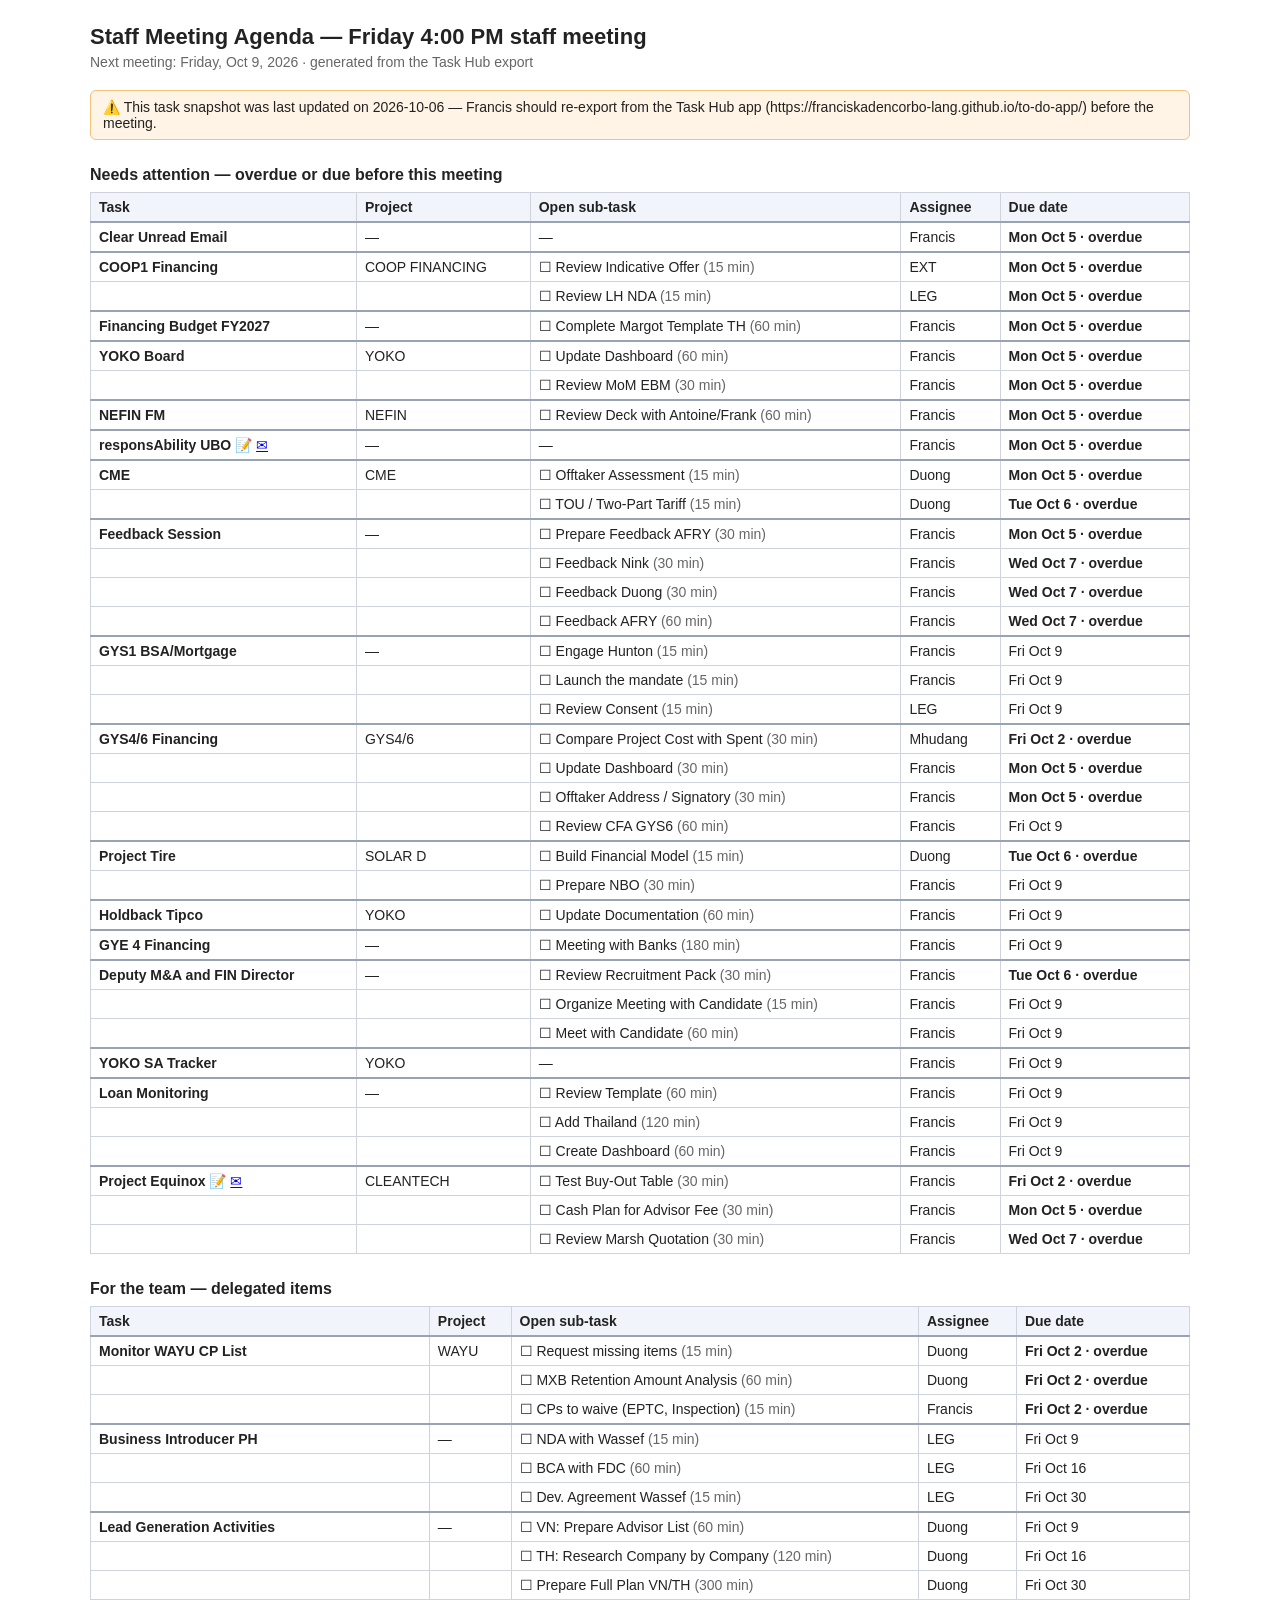
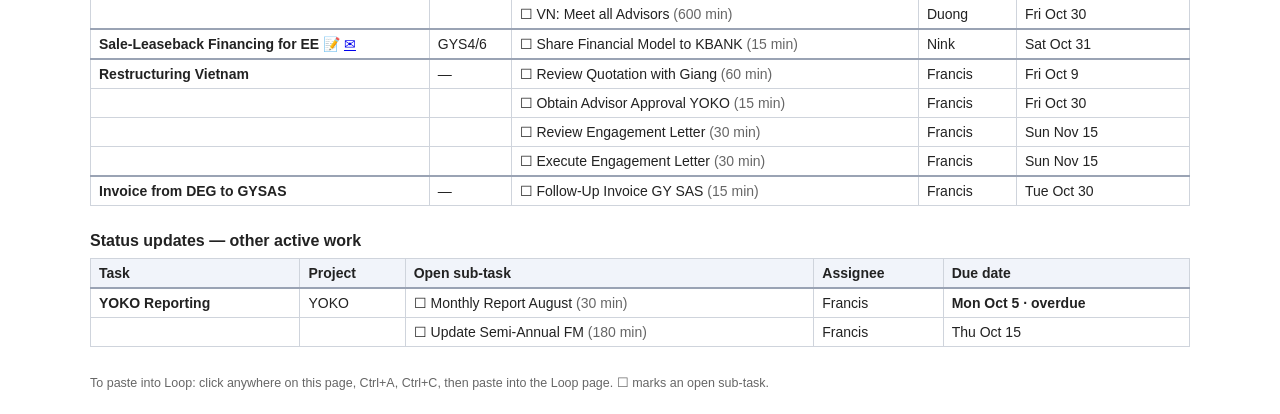
==== agenda/latest-agenda.html @ 5b98e9f2 "Agenda for Friday 4:00 PM staff meeting - 2026-10-09 Co-Authored-By: Claude Sonnet 5 <noreply@anthro" ====
<!DOCTYPE html>
<html lang="en">
<head>
<meta charset="utf-8">
<title>Staff Meeting Agenda — Friday 4:00 PM staff meeting</title>
<style>
  body { font-family: "Segoe UI", -apple-system, Roboto, Helvetica, Arial, sans-serif; font-size: 14px; color: #222; max-width: 1100px; margin: 24px auto; padding: 0 16px; }
  h1 { font-size: 22px; margin: 0 0 4px; }
  .meta { color: #666; margin: 0 0 20px; }
  .warn { background: #fff4e5; border: 1px solid #f0c27a; padding: 8px 12px; border-radius: 6px; }
  h2 { font-size: 16px; margin: 26px 0 8px; }
  table { border-collapse: collapse; width: 100%; }
  th, td { border: 1px solid #cfd4dc; padding: 6px 8px; text-align: left; vertical-align: top; }
  th { background: #f1f4fa; }
  tr.first td { border-top: 2px solid #9aa3b4; }
  td:nth-child(4), td:nth-child(5) { white-space: nowrap; }
  .mins { color: #666; }
  .howto { color: #666; font-size: 12.5px; margin-top: 28px; }
</style>
</head>
<body>
<h1>Staff Meeting Agenda — Friday 4:00 PM staff meeting</h1>
<p class="meta">Next meeting: Friday, Oct 9, 2026 · generated from the Task Hub export</p>
<p class="warn">⚠️ This task snapshot was last updated on 2026-10-06 — Francis should re-export from the Task Hub app (https://franciskadencorbo-lang.github.io/to-do-app/) before the meeting.</p>

<h2>Needs attention — overdue or due before this meeting</h2>
<table>
  <thead>
    <tr><th>Task</th><th>Project</th><th>Open sub-task</th><th>Assignee</th><th>Due date</th></tr>
  </thead>
  <tbody>
<tr class="first"><td><strong>Clear Unread Email</strong></td><td>—</td><td>—</td><td>Francis</td><td><strong>Mon Oct 5 · overdue</strong></td></tr>
<tr class="first"><td><strong>COOP1 Financing</strong></td><td>COOP FINANCING</td><td>☐ Review Indicative Offer <span class="mins">(15 min)</span></td><td>EXT</td><td><strong>Mon Oct 5 · overdue</strong></td></tr>
<tr><td></td><td></td><td>☐ Review LH NDA <span class="mins">(15 min)</span></td><td>LEG</td><td><strong>Mon Oct 5 · overdue</strong></td></tr>
<tr class="first"><td><strong>Financing Budget FY2027</strong></td><td>—</td><td>☐ Complete Margot Template TH <span class="mins">(60 min)</span></td><td>Francis</td><td><strong>Mon Oct 5 · overdue</strong></td></tr>
<tr class="first"><td><strong>YOKO Board</strong></td><td>YOKO</td><td>☐ Update Dashboard <span class="mins">(60 min)</span></td><td>Francis</td><td><strong>Mon Oct 5 · overdue</strong></td></tr>
<tr><td></td><td></td><td>☐ Review MoM EBM <span class="mins">(30 min)</span></td><td>Francis</td><td><strong>Mon Oct 5 · overdue</strong></td></tr>
<tr class="first"><td><strong>NEFIN FM</strong></td><td>NEFIN</td><td>☐ Review Deck with Antoine/Frank <span class="mins">(60 min)</span></td><td>Francis</td><td><strong>Mon Oct 5 · overdue</strong></td></tr>
<tr class="first"><td><strong>responsAbility UBO</strong> 📝 <a href="https://outlook.office.com/mail/deeplink/read/AQMkADFiMzI0ZDk4LTUzZTYtNDZhZS04OWJjLTBmYTAzYWZlMzU0NQBGAAAD4HEGXQhHc0K6hOaJw51ijAcAlcvxquWzr0KBsLlnXCNZ7wAAAgEMAAAAlcvxquWzr0KBsLlnXCNZ7wAHVHQ3PwAAAA%3D%3D?popoutv2=1">✉</a></td><td>—</td><td>—</td><td>Francis</td><td><strong>Mon Oct 5 · overdue</strong></td></tr>
<tr class="first"><td><strong>CME</strong></td><td>CME</td><td>☐ Offtaker Assessment <span class="mins">(15 min)</span></td><td>Duong</td><td><strong>Mon Oct 5 · overdue</strong></td></tr>
<tr><td></td><td></td><td>☐ TOU / Two-Part Tariff <span class="mins">(15 min)</span></td><td>Duong</td><td><strong>Tue Oct 6 · overdue</strong></td></tr>
<tr class="first"><td><strong>Feedback Session</strong></td><td>—</td><td>☐ Prepare Feedback AFRY <span class="mins">(30 min)</span></td><td>Francis</td><td><strong>Mon Oct 5 · overdue</strong></td></tr>
<tr><td></td><td></td><td>☐ Feedback Nink <span class="mins">(30 min)</span></td><td>Francis</td><td><strong>Wed Oct 7 · overdue</strong></td></tr>
<tr><td></td><td></td><td>☐ Feedback Duong <span class="mins">(30 min)</span></td><td>Francis</td><td><strong>Wed Oct 7 · overdue</strong></td></tr>
<tr><td></td><td></td><td>☐ Feedback AFRY <span class="mins">(60 min)</span></td><td>Francis</td><td><strong>Wed Oct 7 · overdue</strong></td></tr>
<tr class="first"><td><strong>GYS1 BSA/Mortgage</strong></td><td>—</td><td>☐ Engage Hunton <span class="mins">(15 min)</span></td><td>Francis</td><td>Fri Oct 9</td></tr>
<tr><td></td><td></td><td>☐ Launch the mandate <span class="mins">(15 min)</span></td><td>Francis</td><td>Fri Oct 9</td></tr>
<tr><td></td><td></td><td>☐ Review Consent <span class="mins">(15 min)</span></td><td>LEG</td><td>Fri Oct 9</td></tr>
<tr class="first"><td><strong>GYS4/6 Financing</strong></td><td>GYS4/6</td><td>☐ Compare Project Cost with Spent <span class="mins">(30 min)</span></td><td>Mhudang</td><td><strong>Fri Oct 2 · overdue</strong></td></tr>
<tr><td></td><td></td><td>☐ Update Dashboard <span class="mins">(30 min)</span></td><td>Francis</td><td><strong>Mon Oct 5 · overdue</strong></td></tr>
<tr><td></td><td></td><td>☐ Offtaker Address / Signatory <span class="mins">(30 min)</span></td><td>Francis</td><td><strong>Mon Oct 5 · overdue</strong></td></tr>
<tr><td></td><td></td><td>☐ Review CFA GYS6 <span class="mins">(60 min)</span></td><td>Francis</td><td>Fri Oct 9</td></tr>
<tr class="first"><td><strong>Project Tire</strong></td><td>SOLAR D</td><td>☐ Build Financial Model <span class="mins">(15 min)</span></td><td>Duong</td><td><strong>Tue Oct 6 · overdue</strong></td></tr>
<tr><td></td><td></td><td>☐ Prepare NBO <span class="mins">(30 min)</span></td><td>Francis</td><td>Fri Oct 9</td></tr>
<tr class="first"><td><strong>Holdback Tipco</strong></td><td>YOKO</td><td>☐ Update Documentation <span class="mins">(60 min)</span></td><td>Francis</td><td>Fri Oct 9</td></tr>
<tr class="first"><td><strong>GYE 4 Financing</strong></td><td>—</td><td>☐ Meeting with Banks <span class="mins">(180 min)</span></td><td>Francis</td><td>Fri Oct 9</td></tr>
<tr class="first"><td><strong>Deputy M&amp;A and FIN Director</strong></td><td>—</td><td>☐ Review Recruitment Pack <span class="mins">(30 min)</span></td><td>Francis</td><td><strong>Tue Oct 6 · overdue</strong></td></tr>
<tr><td></td><td></td><td>☐ Organize Meeting with Candidate <span class="mins">(15 min)</span></td><td>Francis</td><td>Fri Oct 9</td></tr>
<tr><td></td><td></td><td>☐ Meet with Candidate <span class="mins">(60 min)</span></td><td>Francis</td><td>Fri Oct 9</td></tr>
<tr class="first"><td><strong>YOKO SA Tracker</strong></td><td>YOKO</td><td>—</td><td>Francis</td><td>Fri Oct 9</td></tr>
<tr class="first"><td><strong>Loan Monitoring</strong></td><td>—</td><td>☐ Review Template <span class="mins">(60 min)</span></td><td>Francis</td><td>Fri Oct 9</td></tr>
<tr><td></td><td></td><td>☐ Add Thailand <span class="mins">(120 min)</span></td><td>Francis</td><td>Fri Oct 9</td></tr>
<tr><td></td><td></td><td>☐ Create Dashboard <span class="mins">(60 min)</span></td><td>Francis</td><td>Fri Oct 9</td></tr>
<tr class="first"><td><strong>Project Equinox</strong> 📝 <a href="https://outlook.office.com/mail/deeplink/read/AQMkADFiMzI0ZDk4LTUzZTYtNDZhZS04OWJjLTBmYTAzYWZlMzU0NQBGAAAD4HEGXQhHc0K6hOaJw51ijAcAlcvxquWzr0KBsLlnXCNZ7wAAAgEMAAAAlcvxquWzr0KBsLlnXCNZ7wAHLyvrxwAAAA%3D%3D?popoutv2=1">✉</a></td><td>CLEANTECH</td><td>☐ Test Buy-Out Table <span class="mins">(30 min)</span></td><td>Francis</td><td><strong>Fri Oct 2 · overdue</strong></td></tr>
<tr><td></td><td></td><td>☐ Cash Plan for Advisor Fee <span class="mins">(30 min)</span></td><td>Francis</td><td><strong>Mon Oct 5 · overdue</strong></td></tr>
<tr><td></td><td></td><td>☐ Review Marsh Quotation <span class="mins">(30 min)</span></td><td>Francis</td><td><strong>Wed Oct 7 · overdue</strong></td></tr>
  </tbody>
</table>

<h2>For the team — delegated items</h2>
<table>
  <thead>
    <tr><th>Task</th><th>Project</th><th>Open sub-task</th><th>Assignee</th><th>Due date</th></tr>
  </thead>
  <tbody>
<tr class="first"><td><strong>Monitor WAYU CP List</strong></td><td>WAYU</td><td>☐ Request missing items <span class="mins">(15 min)</span></td><td>Duong</td><td><strong>Fri Oct 2 · overdue</strong></td></tr>
<tr><td></td><td></td><td>☐ MXB Retention Amount Analysis <span class="mins">(60 min)</span></td><td>Duong</td><td><strong>Fri Oct 2 · overdue</strong></td></tr>
<tr><td></td><td></td><td>☐ CPs to waive (EPTC, Inspection) <span class="mins">(15 min)</span></td><td>Francis</td><td><strong>Fri Oct 2 · overdue</strong></td></tr>
<tr class="first"><td><strong>Business Introducer PH</strong></td><td>—</td><td>☐ NDA with Wassef <span class="mins">(15 min)</span></td><td>LEG</td><td>Fri Oct 9</td></tr>
<tr><td></td><td></td><td>☐ BCA with FDC <span class="mins">(60 min)</span></td><td>LEG</td><td>Fri Oct 16</td></tr>
<tr><td></td><td></td><td>☐ Dev. Agreement Wassef <span class="mins">(15 min)</span></td><td>LEG</td><td>Fri Oct 30</td></tr>
<tr class="first"><td><strong>Lead Generation Activities</strong></td><td>—</td><td>☐ VN: Prepare Advisor List <span class="mins">(60 min)</span></td><td>Duong</td><td>Fri Oct 9</td></tr>
<tr><td></td><td></td><td>☐ TH: Research Company by Company <span class="mins">(120 min)</span></td><td>Duong</td><td>Fri Oct 16</td></tr>
<tr><td></td><td></td><td>☐ Prepare Full Plan VN/TH <span class="mins">(300 min)</span></td><td>Duong</td><td>Fri Oct 30</td></tr>
<tr><td></td><td></td><td>☐ VN: Meet all Advisors <span class="mins">(600 min)</span></td><td>Duong</td><td>Fri Oct 30</td></tr>
<tr class="first"><td><strong>Sale-Leaseback Financing for EE</strong> 📝 <a href="https://outlook.office.com/mail/deeplink/read/AQMkADFiMzI0ZDk4LTUzZTYtNDZhZS04OWJjLTBmYTAzYWZlMzU0NQBGAAAD4HEGXQhHc0K6hOaJw51ijAcAlcvxquWzr0KBsLlnXCNZ7wAAAgEMAAAAlcvxquWzr0KBsLlnXCNZ7wAHVHQ3JAAAAA%3D%3D?popoutv2=1">✉</a></td><td>GYS4/6</td><td>☐ Share Financial Model to KBANK <span class="mins">(15 min)</span></td><td>Nink</td><td>Sat Oct 31</td></tr>
<tr class="first"><td><strong>Restructuring Vietnam</strong></td><td>—</td><td>☐ Review Quotation with Giang <span class="mins">(60 min)</span></td><td>Francis</td><td>Fri Oct 9</td></tr>
<tr><td></td><td></td><td>☐ Obtain Advisor Approval YOKO <span class="mins">(15 min)</span></td><td>Francis</td><td>Fri Oct 30</td></tr>
<tr><td></td><td></td><td>☐ Review Engagement Letter <span class="mins">(30 min)</span></td><td>Francis</td><td>Sun Nov 15</td></tr>
<tr><td></td><td></td><td>☐ Execute Engagement Letter <span class="mins">(30 min)</span></td><td>Francis</td><td>Sun Nov 15</td></tr>
<tr class="first"><td><strong>Invoice from DEG to GYSAS</strong></td><td>—</td><td>☐ Follow-Up Invoice GY SAS <span class="mins">(15 min)</span></td><td>Francis</td><td>Tue Oct 30</td></tr>
  </tbody>
</table>

<h2>Status updates — other active work</h2>
<table>
  <thead>
    <tr><th>Task</th><th>Project</th><th>Open sub-task</th><th>Assignee</th><th>Due date</th></tr>
  </thead>
  <tbody>
<tr class="first"><td><strong>YOKO Reporting</strong></td><td>YOKO</td><td>☐ Monthly Report August <span class="mins">(30 min)</span></td><td>Francis</td><td><strong>Mon Oct 5 · overdue</strong></td></tr>
<tr><td></td><td></td><td>☐ Update Semi-Annual FM <span class="mins">(180 min)</span></td><td>Francis</td><td>Thu Oct 15</td></tr>
  </tbody>
</table>

<p class="howto">To paste into Loop: click anywhere on this page, Ctrl+A, Ctrl+C, then paste into the Loop page. ☐ marks an open sub-task.</p>
</body>
</html>
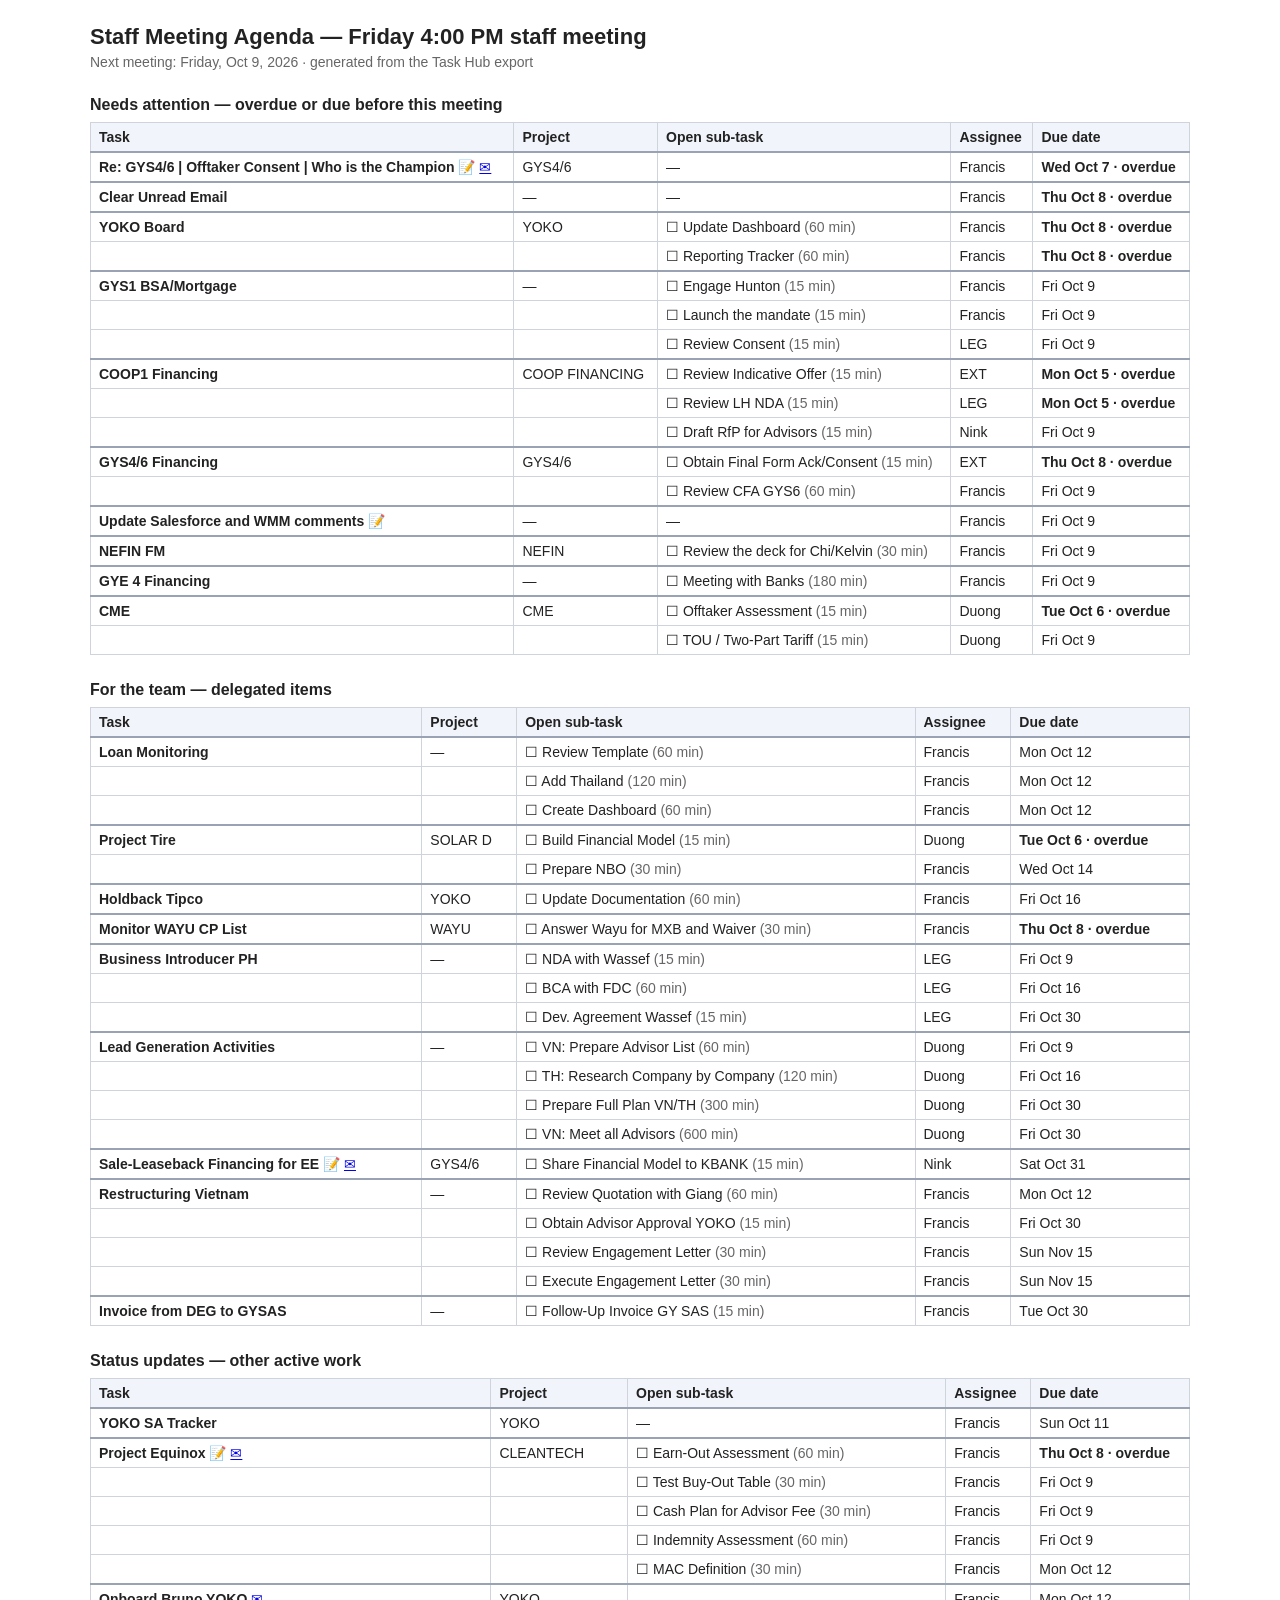
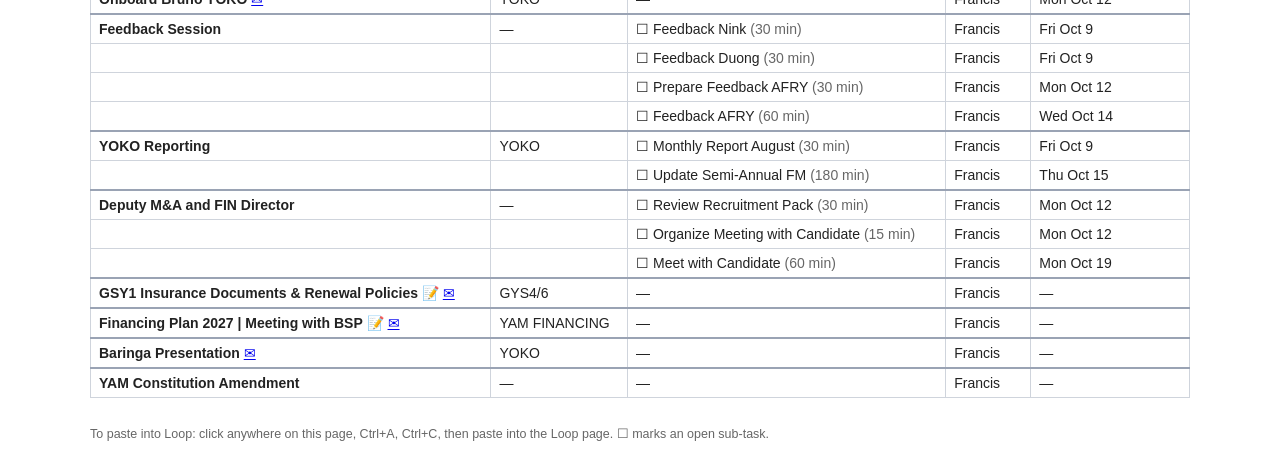
==== commit 6a558f4b: "Agenda for Friday 4:00 PM staff meeting - 2026-10-09 (regenerated from 2026-10-09 export) Co-Authore" ====
--- a/agenda/latest-agenda.html
+++ b/agenda/latest-agenda.html
@@ -21,7 +21,7 @@
 <body>
 <h1>Staff Meeting Agenda — Friday 4:00 PM staff meeting</h1>
 <p class="meta">Next meeting: Friday, Oct 9, 2026 · generated from the Task Hub export</p>
-<p class="warn">⚠️ This task snapshot was last updated on 2026-10-06 — Francis should re-export from the Task Hub app (https://franciskadencorbo-lang.github.io/to-do-app/) before the meeting.</p>
+
 
 <h2>Needs attention — overdue or due before this meeting</h2>
 <table>
@@ -29,41 +29,23 @@
     <tr><th>Task</th><th>Project</th><th>Open sub-task</th><th>Assignee</th><th>Due date</th></tr>
   </thead>
   <tbody>
-<tr class="first"><td><strong>Clear Unread Email</strong></td><td>—</td><td>—</td><td>Francis</td><td><strong>Mon Oct 5 · overdue</strong></td></tr>
-<tr class="first"><td><strong>COOP1 Financing</strong></td><td>COOP FINANCING</td><td>☐ Review Indicative Offer <span class="mins">(15 min)</span></td><td>EXT</td><td><strong>Mon Oct 5 · overdue</strong></td></tr>
-<tr><td></td><td></td><td>☐ Review LH NDA <span class="mins">(15 min)</span></td><td>LEG</td><td><strong>Mon Oct 5 · overdue</strong></td></tr>
-<tr class="first"><td><strong>Financing Budget FY2027</strong></td><td>—</td><td>☐ Complete Margot Template TH <span class="mins">(60 min)</span></td><td>Francis</td><td><strong>Mon Oct 5 · overdue</strong></td></tr>
-<tr class="first"><td><strong>YOKO Board</strong></td><td>YOKO</td><td>☐ Update Dashboard <span class="mins">(60 min)</span></td><td>Francis</td><td><strong>Mon Oct 5 · overdue</strong></td></tr>
-<tr><td></td><td></td><td>☐ Review MoM EBM <span class="mins">(30 min)</span></td><td>Francis</td><td><strong>Mon Oct 5 · overdue</strong></td></tr>
-<tr class="first"><td><strong>NEFIN FM</strong></td><td>NEFIN</td><td>☐ Review Deck with Antoine/Frank <span class="mins">(60 min)</span></td><td>Francis</td><td><strong>Mon Oct 5 · overdue</strong></td></tr>
-<tr class="first"><td><strong>responsAbility UBO</strong> 📝 <a href="https://outlook.office.com/mail/deeplink/read/AQMkADFiMzI0ZDk4LTUzZTYtNDZhZS04OWJjLTBmYTAzYWZlMzU0NQBGAAAD4HEGXQhHc0K6hOaJw51ijAcAlcvxquWzr0KBsLlnXCNZ7wAAAgEMAAAAlcvxquWzr0KBsLlnXCNZ7wAHVHQ3PwAAAA%3D%3D?popoutv2=1">✉</a></td><td>—</td><td>—</td><td>Francis</td><td><strong>Mon Oct 5 · overdue</strong></td></tr>
-<tr class="first"><td><strong>CME</strong></td><td>CME</td><td>☐ Offtaker Assessment <span class="mins">(15 min)</span></td><td>Duong</td><td><strong>Mon Oct 5 · overdue</strong></td></tr>
-<tr><td></td><td></td><td>☐ TOU / Two-Part Tariff <span class="mins">(15 min)</span></td><td>Duong</td><td><strong>Tue Oct 6 · overdue</strong></td></tr>
-<tr class="first"><td><strong>Feedback Session</strong></td><td>—</td><td>☐ Prepare Feedback AFRY <span class="mins">(30 min)</span></td><td>Francis</td><td><strong>Mon Oct 5 · overdue</strong></td></tr>
-<tr><td></td><td></td><td>☐ Feedback Nink <span class="mins">(30 min)</span></td><td>Francis</td><td><strong>Wed Oct 7 · overdue</strong></td></tr>
-<tr><td></td><td></td><td>☐ Feedback Duong <span class="mins">(30 min)</span></td><td>Francis</td><td><strong>Wed Oct 7 · overdue</strong></td></tr>
-<tr><td></td><td></td><td>☐ Feedback AFRY <span class="mins">(60 min)</span></td><td>Francis</td><td><strong>Wed Oct 7 · overdue</strong></td></tr>
+<tr class="first"><td><strong>Re: GYS4/6 | Offtaker Consent | Who is the Champion</strong> 📝 <a href="https://outlook.office.com/mail/deeplink/read/AQMkADFiMzI0ZDk4LTUzZTYtNDZhZS04OWJjLTBmYTAzYWZlMzU0NQBGAAAD4HEGXQhHc0K6hOaJw51ijAcAlcvxquWzr0KBsLlnXCNZ7wAAAgEMAAAAlcvxquWzr0KBsLlnXCNZ7wAHgRn8EgAAAA%3D%3D?popoutv2=1">✉</a></td><td>GYS4/6</td><td>—</td><td>Francis</td><td><strong>Wed Oct 7 · overdue</strong></td></tr>
+<tr class="first"><td><strong>Clear Unread Email</strong></td><td>—</td><td>—</td><td>Francis</td><td><strong>Thu Oct 8 · overdue</strong></td></tr>
+<tr class="first"><td><strong>YOKO Board</strong></td><td>YOKO</td><td>☐ Update Dashboard <span class="mins">(60 min)</span></td><td>Francis</td><td><strong>Thu Oct 8 · overdue</strong></td></tr>
+<tr><td></td><td></td><td>☐ Reporting Tracker <span class="mins">(60 min)</span></td><td>Francis</td><td><strong>Thu Oct 8 · overdue</strong></td></tr>
 <tr class="first"><td><strong>GYS1 BSA/Mortgage</strong></td><td>—</td><td>☐ Engage Hunton <span class="mins">(15 min)</span></td><td>Francis</td><td>Fri Oct 9</td></tr>
 <tr><td></td><td></td><td>☐ Launch the mandate <span class="mins">(15 min)</span></td><td>Francis</td><td>Fri Oct 9</td></tr>
 <tr><td></td><td></td><td>☐ Review Consent <span class="mins">(15 min)</span></td><td>LEG</td><td>Fri Oct 9</td></tr>
-<tr class="first"><td><strong>GYS4/6 Financing</strong></td><td>GYS4/6</td><td>☐ Compare Project Cost with Spent <span class="mins">(30 min)</span></td><td>Mhudang</td><td><strong>Fri Oct 2 · overdue</strong></td></tr>
-<tr><td></td><td></td><td>☐ Update Dashboard <span class="mins">(30 min)</span></td><td>Francis</td><td><strong>Mon Oct 5 · overdue</strong></td></tr>
-<tr><td></td><td></td><td>☐ Offtaker Address / Signatory <span class="mins">(30 min)</span></td><td>Francis</td><td><strong>Mon Oct 5 · overdue</strong></td></tr>
+<tr class="first"><td><strong>COOP1 Financing</strong></td><td>COOP FINANCING</td><td>☐ Review Indicative Offer <span class="mins">(15 min)</span></td><td>EXT</td><td><strong>Mon Oct 5 · overdue</strong></td></tr>
+<tr><td></td><td></td><td>☐ Review LH NDA <span class="mins">(15 min)</span></td><td>LEG</td><td><strong>Mon Oct 5 · overdue</strong></td></tr>
+<tr><td></td><td></td><td>☐ Draft RfP for Advisors <span class="mins">(15 min)</span></td><td>Nink</td><td>Fri Oct 9</td></tr>
+<tr class="first"><td><strong>GYS4/6 Financing</strong></td><td>GYS4/6</td><td>☐ Obtain Final Form Ack/Consent <span class="mins">(15 min)</span></td><td>EXT</td><td><strong>Thu Oct 8 · overdue</strong></td></tr>
 <tr><td></td><td></td><td>☐ Review CFA GYS6 <span class="mins">(60 min)</span></td><td>Francis</td><td>Fri Oct 9</td></tr>
-<tr class="first"><td><strong>Project Tire</strong></td><td>SOLAR D</td><td>☐ Build Financial Model <span class="mins">(15 min)</span></td><td>Duong</td><td><strong>Tue Oct 6 · overdue</strong></td></tr>
-<tr><td></td><td></td><td>☐ Prepare NBO <span class="mins">(30 min)</span></td><td>Francis</td><td>Fri Oct 9</td></tr>
-<tr class="first"><td><strong>Holdback Tipco</strong></td><td>YOKO</td><td>☐ Update Documentation <span class="mins">(60 min)</span></td><td>Francis</td><td>Fri Oct 9</td></tr>
+<tr class="first"><td><strong>Update Salesforce and WMM comments</strong> 📝</td><td>—</td><td>—</td><td>Francis</td><td>Fri Oct 9</td></tr>
+<tr class="first"><td><strong>NEFIN FM</strong></td><td>NEFIN</td><td>☐ Review the deck for Chi/Kelvin <span class="mins">(30 min)</span></td><td>Francis</td><td>Fri Oct 9</td></tr>
 <tr class="first"><td><strong>GYE 4 Financing</strong></td><td>—</td><td>☐ Meeting with Banks <span class="mins">(180 min)</span></td><td>Francis</td><td>Fri Oct 9</td></tr>
-<tr class="first"><td><strong>Deputy M&amp;A and FIN Director</strong></td><td>—</td><td>☐ Review Recruitment Pack <span class="mins">(30 min)</span></td><td>Francis</td><td><strong>Tue Oct 6 · overdue</strong></td></tr>
-<tr><td></td><td></td><td>☐ Organize Meeting with Candidate <span class="mins">(15 min)</span></td><td>Francis</td><td>Fri Oct 9</td></tr>
-<tr><td></td><td></td><td>☐ Meet with Candidate <span class="mins">(60 min)</span></td><td>Francis</td><td>Fri Oct 9</td></tr>
-<tr class="first"><td><strong>YOKO SA Tracker</strong></td><td>YOKO</td><td>—</td><td>Francis</td><td>Fri Oct 9</td></tr>
-<tr class="first"><td><strong>Loan Monitoring</strong></td><td>—</td><td>☐ Review Template <span class="mins">(60 min)</span></td><td>Francis</td><td>Fri Oct 9</td></tr>
-<tr><td></td><td></td><td>☐ Add Thailand <span class="mins">(120 min)</span></td><td>Francis</td><td>Fri Oct 9</td></tr>
-<tr><td></td><td></td><td>☐ Create Dashboard <span class="mins">(60 min)</span></td><td>Francis</td><td>Fri Oct 9</td></tr>
-<tr class="first"><td><strong>Project Equinox</strong> 📝 <a href="https://outlook.office.com/mail/deeplink/read/AQMkADFiMzI0ZDk4LTUzZTYtNDZhZS04OWJjLTBmYTAzYWZlMzU0NQBGAAAD4HEGXQhHc0K6hOaJw51ijAcAlcvxquWzr0KBsLlnXCNZ7wAAAgEMAAAAlcvxquWzr0KBsLlnXCNZ7wAHLyvrxwAAAA%3D%3D?popoutv2=1">✉</a></td><td>CLEANTECH</td><td>☐ Test Buy-Out Table <span class="mins">(30 min)</span></td><td>Francis</td><td><strong>Fri Oct 2 · overdue</strong></td></tr>
-<tr><td></td><td></td><td>☐ Cash Plan for Advisor Fee <span class="mins">(30 min)</span></td><td>Francis</td><td><strong>Mon Oct 5 · overdue</strong></td></tr>
-<tr><td></td><td></td><td>☐ Review Marsh Quotation <span class="mins">(30 min)</span></td><td>Francis</td><td><strong>Wed Oct 7 · overdue</strong></td></tr>
+<tr class="first"><td><strong>CME</strong></td><td>CME</td><td>☐ Offtaker Assessment <span class="mins">(15 min)</span></td><td>Duong</td><td><strong>Tue Oct 6 · overdue</strong></td></tr>
+<tr><td></td><td></td><td>☐ TOU / Two-Part Tariff <span class="mins">(15 min)</span></td><td>Duong</td><td>Fri Oct 9</td></tr>
   </tbody>
 </table>
 
@@ -73,9 +55,13 @@
     <tr><th>Task</th><th>Project</th><th>Open sub-task</th><th>Assignee</th><th>Due date</th></tr>
   </thead>
   <tbody>
-<tr class="first"><td><strong>Monitor WAYU CP List</strong></td><td>WAYU</td><td>☐ Request missing items <span class="mins">(15 min)</span></td><td>Duong</td><td><strong>Fri Oct 2 · overdue</strong></td></tr>
-<tr><td></td><td></td><td>☐ MXB Retention Amount Analysis <span class="mins">(60 min)</span></td><td>Duong</td><td><strong>Fri Oct 2 · overdue</strong></td></tr>
-<tr><td></td><td></td><td>☐ CPs to waive (EPTC, Inspection) <span class="mins">(15 min)</span></td><td>Francis</td><td><strong>Fri Oct 2 · overdue</strong></td></tr>
+<tr class="first"><td><strong>Loan Monitoring</strong></td><td>—</td><td>☐ Review Template <span class="mins">(60 min)</span></td><td>Francis</td><td>Mon Oct 12</td></tr>
+<tr><td></td><td></td><td>☐ Add Thailand <span class="mins">(120 min)</span></td><td>Francis</td><td>Mon Oct 12</td></tr>
+<tr><td></td><td></td><td>☐ Create Dashboard <span class="mins">(60 min)</span></td><td>Francis</td><td>Mon Oct 12</td></tr>
+<tr class="first"><td><strong>Project Tire</strong></td><td>SOLAR D</td><td>☐ Build Financial Model <span class="mins">(15 min)</span></td><td>Duong</td><td><strong>Tue Oct 6 · overdue</strong></td></tr>
+<tr><td></td><td></td><td>☐ Prepare NBO <span class="mins">(30 min)</span></td><td>Francis</td><td>Wed Oct 14</td></tr>
+<tr class="first"><td><strong>Holdback Tipco</strong></td><td>YOKO</td><td>☐ Update Documentation <span class="mins">(60 min)</span></td><td>Francis</td><td>Fri Oct 16</td></tr>
+<tr class="first"><td><strong>Monitor WAYU CP List</strong></td><td>WAYU</td><td>☐ Answer Wayu for MXB and Waiver <span class="mins">(30 min)</span></td><td>Francis</td><td><strong>Thu Oct 8 · overdue</strong></td></tr>
 <tr class="first"><td><strong>Business Introducer PH</strong></td><td>—</td><td>☐ NDA with Wassef <span class="mins">(15 min)</span></td><td>LEG</td><td>Fri Oct 9</td></tr>
 <tr><td></td><td></td><td>☐ BCA with FDC <span class="mins">(60 min)</span></td><td>LEG</td><td>Fri Oct 16</td></tr>
 <tr><td></td><td></td><td>☐ Dev. Agreement Wassef <span class="mins">(15 min)</span></td><td>LEG</td><td>Fri Oct 30</td></tr>
@@ -84,7 +70,7 @@
 <tr><td></td><td></td><td>☐ Prepare Full Plan VN/TH <span class="mins">(300 min)</span></td><td>Duong</td><td>Fri Oct 30</td></tr>
 <tr><td></td><td></td><td>☐ VN: Meet all Advisors <span class="mins">(600 min)</span></td><td>Duong</td><td>Fri Oct 30</td></tr>
 <tr class="first"><td><strong>Sale-Leaseback Financing for EE</strong> 📝 <a href="https://outlook.office.com/mail/deeplink/read/AQMkADFiMzI0ZDk4LTUzZTYtNDZhZS04OWJjLTBmYTAzYWZlMzU0NQBGAAAD4HEGXQhHc0K6hOaJw51ijAcAlcvxquWzr0KBsLlnXCNZ7wAAAgEMAAAAlcvxquWzr0KBsLlnXCNZ7wAHVHQ3JAAAAA%3D%3D?popoutv2=1">✉</a></td><td>GYS4/6</td><td>☐ Share Financial Model to KBANK <span class="mins">(15 min)</span></td><td>Nink</td><td>Sat Oct 31</td></tr>
-<tr class="first"><td><strong>Restructuring Vietnam</strong></td><td>—</td><td>☐ Review Quotation with Giang <span class="mins">(60 min)</span></td><td>Francis</td><td>Fri Oct 9</td></tr>
+<tr class="first"><td><strong>Restructuring Vietnam</strong></td><td>—</td><td>☐ Review Quotation with Giang <span class="mins">(60 min)</span></td><td>Francis</td><td>Mon Oct 12</td></tr>
 <tr><td></td><td></td><td>☐ Obtain Advisor Approval YOKO <span class="mins">(15 min)</span></td><td>Francis</td><td>Fri Oct 30</td></tr>
 <tr><td></td><td></td><td>☐ Review Engagement Letter <span class="mins">(30 min)</span></td><td>Francis</td><td>Sun Nov 15</td></tr>
 <tr><td></td><td></td><td>☐ Execute Engagement Letter <span class="mins">(30 min)</span></td><td>Francis</td><td>Sun Nov 15</td></tr>
@@ -98,8 +84,26 @@
     <tr><th>Task</th><th>Project</th><th>Open sub-task</th><th>Assignee</th><th>Due date</th></tr>
   </thead>
   <tbody>
-<tr class="first"><td><strong>YOKO Reporting</strong></td><td>YOKO</td><td>☐ Monthly Report August <span class="mins">(30 min)</span></td><td>Francis</td><td><strong>Mon Oct 5 · overdue</strong></td></tr>
+<tr class="first"><td><strong>YOKO SA Tracker</strong></td><td>YOKO</td><td>—</td><td>Francis</td><td>Sun Oct 11</td></tr>
+<tr class="first"><td><strong>Project Equinox</strong> 📝 <a href="https://outlook.office.com/mail/deeplink/read/AQMkADFiMzI0ZDk4LTUzZTYtNDZhZS04OWJjLTBmYTAzYWZlMzU0NQBGAAAD4HEGXQhHc0K6hOaJw51ijAcAlcvxquWzr0KBsLlnXCNZ7wAAAgEMAAAAlcvxquWzr0KBsLlnXCNZ7wAHLyvrxwAAAA%3D%3D?popoutv2=1">✉</a></td><td>CLEANTECH</td><td>☐ Earn-Out Assessment <span class="mins">(60 min)</span></td><td>Francis</td><td><strong>Thu Oct 8 · overdue</strong></td></tr>
+<tr><td></td><td></td><td>☐ Test Buy-Out Table <span class="mins">(30 min)</span></td><td>Francis</td><td>Fri Oct 9</td></tr>
+<tr><td></td><td></td><td>☐ Cash Plan for Advisor Fee <span class="mins">(30 min)</span></td><td>Francis</td><td>Fri Oct 9</td></tr>
+<tr><td></td><td></td><td>☐ Indemnity Assessment <span class="mins">(60 min)</span></td><td>Francis</td><td>Fri Oct 9</td></tr>
+<tr><td></td><td></td><td>☐ MAC Definition <span class="mins">(30 min)</span></td><td>Francis</td><td>Mon Oct 12</td></tr>
+<tr class="first"><td><strong>Onboard Bruno YOKO</strong> <a href="https://outlook.office.com/mail/deeplink/read/AQMkADFiMzI0ZDk4LTUzZTYtNDZhZS04OWJjLTBmYTAzYWZlMzU0NQBGAAAD4HEGXQhHc0K6hOaJw51ijAcAlcvxquWzr0KBsLlnXCNZ7wAAAgEMAAAAlcvxquWzr0KBsLlnXCNZ7wAHowQYJQAAAA%3D%3D?popoutv2=1">✉</a></td><td>YOKO</td><td>—</td><td>Francis</td><td>Mon Oct 12</td></tr>
+<tr class="first"><td><strong>Feedback Session</strong></td><td>—</td><td>☐ Feedback Nink <span class="mins">(30 min)</span></td><td>Francis</td><td>Fri Oct 9</td></tr>
+<tr><td></td><td></td><td>☐ Feedback Duong <span class="mins">(30 min)</span></td><td>Francis</td><td>Fri Oct 9</td></tr>
+<tr><td></td><td></td><td>☐ Prepare Feedback AFRY <span class="mins">(30 min)</span></td><td>Francis</td><td>Mon Oct 12</td></tr>
+<tr><td></td><td></td><td>☐ Feedback AFRY <span class="mins">(60 min)</span></td><td>Francis</td><td>Wed Oct 14</td></tr>
+<tr class="first"><td><strong>YOKO Reporting</strong></td><td>YOKO</td><td>☐ Monthly Report August <span class="mins">(30 min)</span></td><td>Francis</td><td>Fri Oct 9</td></tr>
 <tr><td></td><td></td><td>☐ Update Semi-Annual FM <span class="mins">(180 min)</span></td><td>Francis</td><td>Thu Oct 15</td></tr>
+<tr class="first"><td><strong>Deputy M&amp;A and FIN Director</strong></td><td>—</td><td>☐ Review Recruitment Pack <span class="mins">(30 min)</span></td><td>Francis</td><td>Mon Oct 12</td></tr>
+<tr><td></td><td></td><td>☐ Organize Meeting with Candidate <span class="mins">(15 min)</span></td><td>Francis</td><td>Mon Oct 12</td></tr>
+<tr><td></td><td></td><td>☐ Meet with Candidate <span class="mins">(60 min)</span></td><td>Francis</td><td>Mon Oct 19</td></tr>
+<tr class="first"><td><strong>GSY1 Insurance Documents &amp; Renewal Policies</strong> 📝 <a href="https://outlook.office.com/mail/deeplink/read/AQMkADFiMzI0ZDk4LTUzZTYtNDZhZS04OWJjLTBmYTAzYWZlMzU0NQBGAAAD4HEGXQhHc0K6hOaJw51ijAcAlcvxquWzr0KBsLlnXCNZ7wAAAgEMAAAAlcvxquWzr0KBsLlnXCNZ7wAHowQX%2FQAAAA%3D%3D?popoutv2=1">✉</a></td><td>GYS4/6</td><td>—</td><td>Francis</td><td>—</td></tr>
+<tr class="first"><td><strong>Financing Plan 2027 | Meeting with BSP</strong> 📝 <a href="https://outlook.office.com/mail/deeplink/read/AQMkADFiMzI0ZDk4LTUzZTYtNDZhZS04OWJjLTBmYTAzYWZlMzU0NQBGAAAD4HEGXQhHc0K6hOaJw51ijAcAlcvxquWzr0KBsLlnXCNZ7wAAAgEMAAAAlcvxquWzr0KBsLlnXCNZ7wAHowQYHgAAAA%3D%3D?popoutv2=1">✉</a></td><td>YAM FINANCING</td><td>—</td><td>Francis</td><td>—</td></tr>
+<tr class="first"><td><strong>Baringa Presentation</strong> <a href="https://outlook.office.com/mail/deeplink/read/AQMkADFiMzI0ZDk4LTUzZTYtNDZhZS04OWJjLTBmYTAzYWZlMzU0NQBGAAAD4HEGXQhHc0K6hOaJw51ijAcAlcvxquWzr0KBsLlnXCNZ7wAAAgEMAAAAlcvxquWzr0KBsLlnXCNZ7wAHoTNWKgAAAA%3D%3D?popoutv2=1">✉</a></td><td>YOKO</td><td>—</td><td>Francis</td><td>—</td></tr>
+<tr class="first"><td><strong>YAM Constitution Amendment</strong></td><td>—</td><td>—</td><td>Francis</td><td>—</td></tr>
   </tbody>
 </table>
 
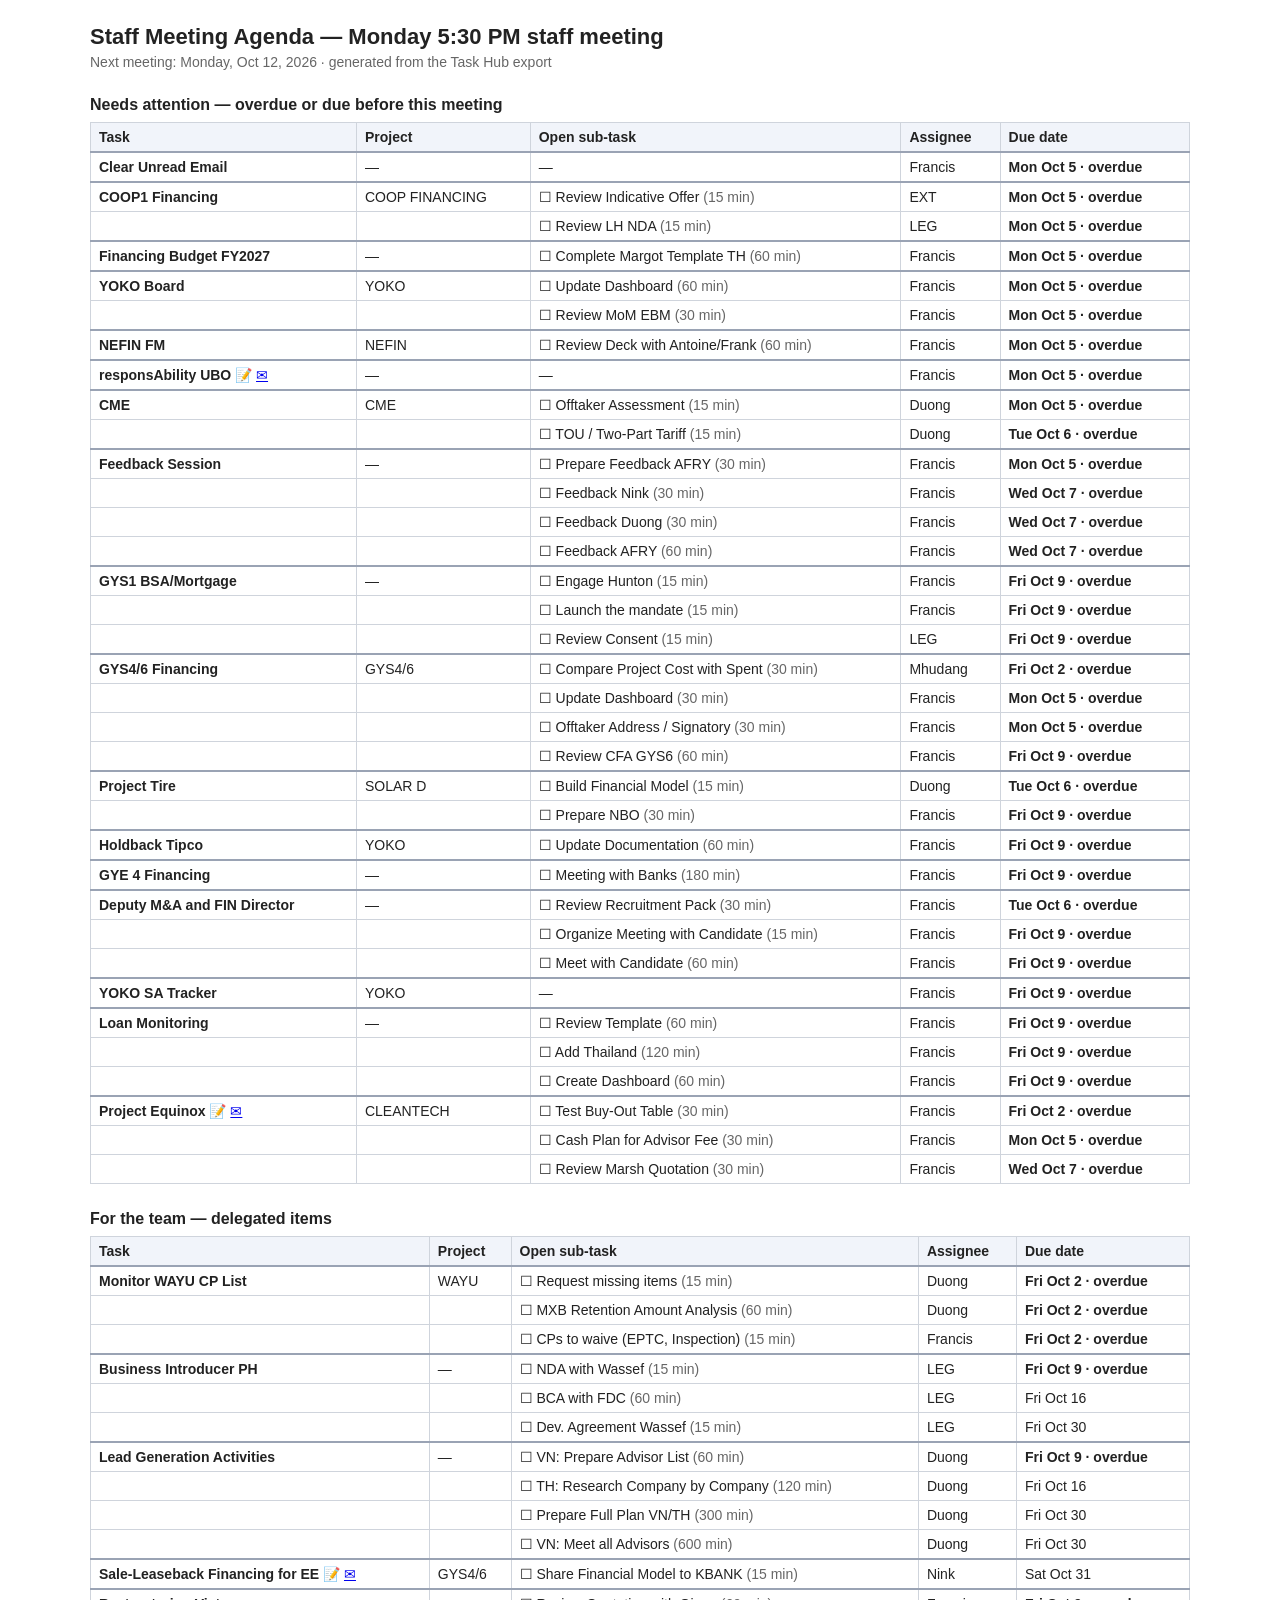
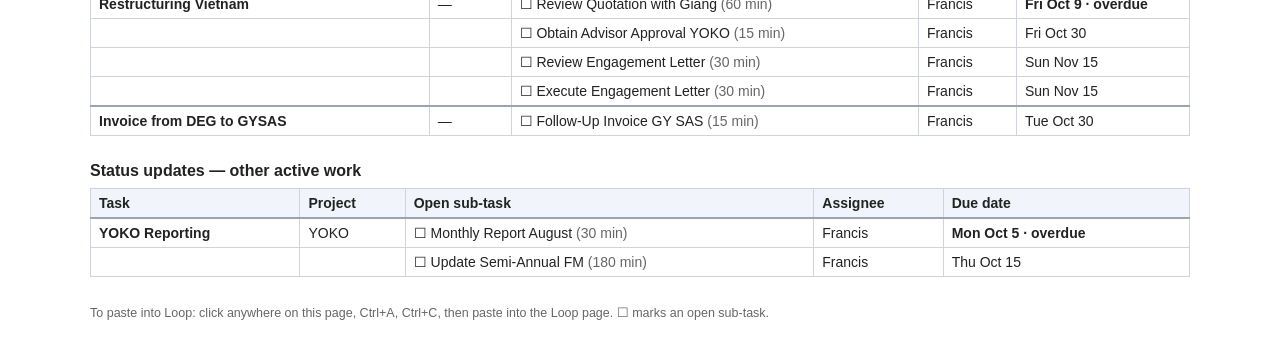
==== commit 15d84ef4: "Agenda for Monday 5:30 PM staff meeting - 2026-10-12 Co-Authored-By: Claude Sonnet 5 <noreply@anthro" ====
--- a/agenda/latest-agenda.html
+++ b/agenda/latest-agenda.html
@@ -2,7 +2,7 @@
 <html lang="en">
 <head>
 <meta charset="utf-8">
-<title>Staff Meeting Agenda — Friday 4:00 PM staff meeting</title>
+<title>Staff Meeting Agenda — Monday 5:30 PM staff meeting</title>
 <style>
   body { font-family: "Segoe UI", -apple-system, Roboto, Helvetica, Arial, sans-serif; font-size: 14px; color: #222; max-width: 1100px; margin: 24px auto; padding: 0 16px; }
   h1 { font-size: 22px; margin: 0 0 4px; }
@@ -19,8 +19,8 @@
 </style>
 </head>
 <body>
-<h1>Staff Meeting Agenda — Friday 4:00 PM staff meeting</h1>
-<p class="meta">Next meeting: Friday, Oct 9, 2026 · generated from the Task Hub export</p>
+<h1>Staff Meeting Agenda — Monday 5:30 PM staff meeting</h1>
+<p class="meta">Next meeting: Monday, Oct 12, 2026 · generated from the Task Hub export</p>
 
 
 <h2>Needs attention — overdue or due before this meeting</h2>
@@ -29,23 +29,41 @@
     <tr><th>Task</th><th>Project</th><th>Open sub-task</th><th>Assignee</th><th>Due date</th></tr>
   </thead>
   <tbody>
-<tr class="first"><td><strong>Re: GYS4/6 | Offtaker Consent | Who is the Champion</strong> 📝 <a href="https://outlook.office.com/mail/deeplink/read/AQMkADFiMzI0ZDk4LTUzZTYtNDZhZS04OWJjLTBmYTAzYWZlMzU0NQBGAAAD4HEGXQhHc0K6hOaJw51ijAcAlcvxquWzr0KBsLlnXCNZ7wAAAgEMAAAAlcvxquWzr0KBsLlnXCNZ7wAHgRn8EgAAAA%3D%3D?popoutv2=1">✉</a></td><td>GYS4/6</td><td>—</td><td>Francis</td><td><strong>Wed Oct 7 · overdue</strong></td></tr>
-<tr class="first"><td><strong>Clear Unread Email</strong></td><td>—</td><td>—</td><td>Francis</td><td><strong>Thu Oct 8 · overdue</strong></td></tr>
-<tr class="first"><td><strong>YOKO Board</strong></td><td>YOKO</td><td>☐ Update Dashboard <span class="mins">(60 min)</span></td><td>Francis</td><td><strong>Thu Oct 8 · overdue</strong></td></tr>
-<tr><td></td><td></td><td>☐ Reporting Tracker <span class="mins">(60 min)</span></td><td>Francis</td><td><strong>Thu Oct 8 · overdue</strong></td></tr>
-<tr class="first"><td><strong>GYS1 BSA/Mortgage</strong></td><td>—</td><td>☐ Engage Hunton <span class="mins">(15 min)</span></td><td>Francis</td><td>Fri Oct 9</td></tr>
-<tr><td></td><td></td><td>☐ Launch the mandate <span class="mins">(15 min)</span></td><td>Francis</td><td>Fri Oct 9</td></tr>
-<tr><td></td><td></td><td>☐ Review Consent <span class="mins">(15 min)</span></td><td>LEG</td><td>Fri Oct 9</td></tr>
+<tr class="first"><td><strong>Clear Unread Email</strong></td><td>—</td><td>—</td><td>Francis</td><td><strong>Mon Oct 5 · overdue</strong></td></tr>
 <tr class="first"><td><strong>COOP1 Financing</strong></td><td>COOP FINANCING</td><td>☐ Review Indicative Offer <span class="mins">(15 min)</span></td><td>EXT</td><td><strong>Mon Oct 5 · overdue</strong></td></tr>
 <tr><td></td><td></td><td>☐ Review LH NDA <span class="mins">(15 min)</span></td><td>LEG</td><td><strong>Mon Oct 5 · overdue</strong></td></tr>
-<tr><td></td><td></td><td>☐ Draft RfP for Advisors <span class="mins">(15 min)</span></td><td>Nink</td><td>Fri Oct 9</td></tr>
-<tr class="first"><td><strong>GYS4/6 Financing</strong></td><td>GYS4/6</td><td>☐ Obtain Final Form Ack/Consent <span class="mins">(15 min)</span></td><td>EXT</td><td><strong>Thu Oct 8 · overdue</strong></td></tr>
-<tr><td></td><td></td><td>☐ Review CFA GYS6 <span class="mins">(60 min)</span></td><td>Francis</td><td>Fri Oct 9</td></tr>
-<tr class="first"><td><strong>Update Salesforce and WMM comments</strong> 📝</td><td>—</td><td>—</td><td>Francis</td><td>Fri Oct 9</td></tr>
-<tr class="first"><td><strong>NEFIN FM</strong></td><td>NEFIN</td><td>☐ Review the deck for Chi/Kelvin <span class="mins">(30 min)</span></td><td>Francis</td><td>Fri Oct 9</td></tr>
-<tr class="first"><td><strong>GYE 4 Financing</strong></td><td>—</td><td>☐ Meeting with Banks <span class="mins">(180 min)</span></td><td>Francis</td><td>Fri Oct 9</td></tr>
-<tr class="first"><td><strong>CME</strong></td><td>CME</td><td>☐ Offtaker Assessment <span class="mins">(15 min)</span></td><td>Duong</td><td><strong>Tue Oct 6 · overdue</strong></td></tr>
-<tr><td></td><td></td><td>☐ TOU / Two-Part Tariff <span class="mins">(15 min)</span></td><td>Duong</td><td>Fri Oct 9</td></tr>
+<tr class="first"><td><strong>Financing Budget FY2027</strong></td><td>—</td><td>☐ Complete Margot Template TH <span class="mins">(60 min)</span></td><td>Francis</td><td><strong>Mon Oct 5 · overdue</strong></td></tr>
+<tr class="first"><td><strong>YOKO Board</strong></td><td>YOKO</td><td>☐ Update Dashboard <span class="mins">(60 min)</span></td><td>Francis</td><td><strong>Mon Oct 5 · overdue</strong></td></tr>
+<tr><td></td><td></td><td>☐ Review MoM EBM <span class="mins">(30 min)</span></td><td>Francis</td><td><strong>Mon Oct 5 · overdue</strong></td></tr>
+<tr class="first"><td><strong>NEFIN FM</strong></td><td>NEFIN</td><td>☐ Review Deck with Antoine/Frank <span class="mins">(60 min)</span></td><td>Francis</td><td><strong>Mon Oct 5 · overdue</strong></td></tr>
+<tr class="first"><td><strong>responsAbility UBO</strong> 📝 <a href="https://outlook.office.com/mail/deeplink/read/AQMkADFiMzI0ZDk4LTUzZTYtNDZhZS04OWJjLTBmYTAzYWZlMzU0NQBGAAAD4HEGXQhHc0K6hOaJw51ijAcAlcvxquWzr0KBsLlnXCNZ7wAAAgEMAAAAlcvxquWzr0KBsLlnXCNZ7wAHVHQ3PwAAAA%3D%3D?popoutv2=1">✉</a></td><td>—</td><td>—</td><td>Francis</td><td><strong>Mon Oct 5 · overdue</strong></td></tr>
+<tr class="first"><td><strong>CME</strong></td><td>CME</td><td>☐ Offtaker Assessment <span class="mins">(15 min)</span></td><td>Duong</td><td><strong>Mon Oct 5 · overdue</strong></td></tr>
+<tr><td></td><td></td><td>☐ TOU / Two-Part Tariff <span class="mins">(15 min)</span></td><td>Duong</td><td><strong>Tue Oct 6 · overdue</strong></td></tr>
+<tr class="first"><td><strong>Feedback Session</strong></td><td>—</td><td>☐ Prepare Feedback AFRY <span class="mins">(30 min)</span></td><td>Francis</td><td><strong>Mon Oct 5 · overdue</strong></td></tr>
+<tr><td></td><td></td><td>☐ Feedback Nink <span class="mins">(30 min)</span></td><td>Francis</td><td><strong>Wed Oct 7 · overdue</strong></td></tr>
+<tr><td></td><td></td><td>☐ Feedback Duong <span class="mins">(30 min)</span></td><td>Francis</td><td><strong>Wed Oct 7 · overdue</strong></td></tr>
+<tr><td></td><td></td><td>☐ Feedback AFRY <span class="mins">(60 min)</span></td><td>Francis</td><td><strong>Wed Oct 7 · overdue</strong></td></tr>
+<tr class="first"><td><strong>GYS1 BSA/Mortgage</strong></td><td>—</td><td>☐ Engage Hunton <span class="mins">(15 min)</span></td><td>Francis</td><td><strong>Fri Oct 9 · overdue</strong></td></tr>
+<tr><td></td><td></td><td>☐ Launch the mandate <span class="mins">(15 min)</span></td><td>Francis</td><td><strong>Fri Oct 9 · overdue</strong></td></tr>
+<tr><td></td><td></td><td>☐ Review Consent <span class="mins">(15 min)</span></td><td>LEG</td><td><strong>Fri Oct 9 · overdue</strong></td></tr>
+<tr class="first"><td><strong>GYS4/6 Financing</strong></td><td>GYS4/6</td><td>☐ Compare Project Cost with Spent <span class="mins">(30 min)</span></td><td>Mhudang</td><td><strong>Fri Oct 2 · overdue</strong></td></tr>
+<tr><td></td><td></td><td>☐ Update Dashboard <span class="mins">(30 min)</span></td><td>Francis</td><td><strong>Mon Oct 5 · overdue</strong></td></tr>
+<tr><td></td><td></td><td>☐ Offtaker Address / Signatory <span class="mins">(30 min)</span></td><td>Francis</td><td><strong>Mon Oct 5 · overdue</strong></td></tr>
+<tr><td></td><td></td><td>☐ Review CFA GYS6 <span class="mins">(60 min)</span></td><td>Francis</td><td><strong>Fri Oct 9 · overdue</strong></td></tr>
+<tr class="first"><td><strong>Project Tire</strong></td><td>SOLAR D</td><td>☐ Build Financial Model <span class="mins">(15 min)</span></td><td>Duong</td><td><strong>Tue Oct 6 · overdue</strong></td></tr>
+<tr><td></td><td></td><td>☐ Prepare NBO <span class="mins">(30 min)</span></td><td>Francis</td><td><strong>Fri Oct 9 · overdue</strong></td></tr>
+<tr class="first"><td><strong>Holdback Tipco</strong></td><td>YOKO</td><td>☐ Update Documentation <span class="mins">(60 min)</span></td><td>Francis</td><td><strong>Fri Oct 9 · overdue</strong></td></tr>
+<tr class="first"><td><strong>GYE 4 Financing</strong></td><td>—</td><td>☐ Meeting with Banks <span class="mins">(180 min)</span></td><td>Francis</td><td><strong>Fri Oct 9 · overdue</strong></td></tr>
+<tr class="first"><td><strong>Deputy M&amp;A and FIN Director</strong></td><td>—</td><td>☐ Review Recruitment Pack <span class="mins">(30 min)</span></td><td>Francis</td><td><strong>Tue Oct 6 · overdue</strong></td></tr>
+<tr><td></td><td></td><td>☐ Organize Meeting with Candidate <span class="mins">(15 min)</span></td><td>Francis</td><td><strong>Fri Oct 9 · overdue</strong></td></tr>
+<tr><td></td><td></td><td>☐ Meet with Candidate <span class="mins">(60 min)</span></td><td>Francis</td><td><strong>Fri Oct 9 · overdue</strong></td></tr>
+<tr class="first"><td><strong>YOKO SA Tracker</strong></td><td>YOKO</td><td>—</td><td>Francis</td><td><strong>Fri Oct 9 · overdue</strong></td></tr>
+<tr class="first"><td><strong>Loan Monitoring</strong></td><td>—</td><td>☐ Review Template <span class="mins">(60 min)</span></td><td>Francis</td><td><strong>Fri Oct 9 · overdue</strong></td></tr>
+<tr><td></td><td></td><td>☐ Add Thailand <span class="mins">(120 min)</span></td><td>Francis</td><td><strong>Fri Oct 9 · overdue</strong></td></tr>
+<tr><td></td><td></td><td>☐ Create Dashboard <span class="mins">(60 min)</span></td><td>Francis</td><td><strong>Fri Oct 9 · overdue</strong></td></tr>
+<tr class="first"><td><strong>Project Equinox</strong> 📝 <a href="https://outlook.office.com/mail/deeplink/read/AQMkADFiMzI0ZDk4LTUzZTYtNDZhZS04OWJjLTBmYTAzYWZlMzU0NQBGAAAD4HEGXQhHc0K6hOaJw51ijAcAlcvxquWzr0KBsLlnXCNZ7wAAAgEMAAAAlcvxquWzr0KBsLlnXCNZ7wAHLyvrxwAAAA%3D%3D?popoutv2=1">✉</a></td><td>CLEANTECH</td><td>☐ Test Buy-Out Table <span class="mins">(30 min)</span></td><td>Francis</td><td><strong>Fri Oct 2 · overdue</strong></td></tr>
+<tr><td></td><td></td><td>☐ Cash Plan for Advisor Fee <span class="mins">(30 min)</span></td><td>Francis</td><td><strong>Mon Oct 5 · overdue</strong></td></tr>
+<tr><td></td><td></td><td>☐ Review Marsh Quotation <span class="mins">(30 min)</span></td><td>Francis</td><td><strong>Wed Oct 7 · overdue</strong></td></tr>
   </tbody>
 </table>
 
@@ -55,22 +73,18 @@
     <tr><th>Task</th><th>Project</th><th>Open sub-task</th><th>Assignee</th><th>Due date</th></tr>
   </thead>
   <tbody>
-<tr class="first"><td><strong>Loan Monitoring</strong></td><td>—</td><td>☐ Review Template <span class="mins">(60 min)</span></td><td>Francis</td><td>Mon Oct 12</td></tr>
-<tr><td></td><td></td><td>☐ Add Thailand <span class="mins">(120 min)</span></td><td>Francis</td><td>Mon Oct 12</td></tr>
-<tr><td></td><td></td><td>☐ Create Dashboard <span class="mins">(60 min)</span></td><td>Francis</td><td>Mon Oct 12</td></tr>
-<tr class="first"><td><strong>Project Tire</strong></td><td>SOLAR D</td><td>☐ Build Financial Model <span class="mins">(15 min)</span></td><td>Duong</td><td><strong>Tue Oct 6 · overdue</strong></td></tr>
-<tr><td></td><td></td><td>☐ Prepare NBO <span class="mins">(30 min)</span></td><td>Francis</td><td>Wed Oct 14</td></tr>
-<tr class="first"><td><strong>Holdback Tipco</strong></td><td>YOKO</td><td>☐ Update Documentation <span class="mins">(60 min)</span></td><td>Francis</td><td>Fri Oct 16</td></tr>
-<tr class="first"><td><strong>Monitor WAYU CP List</strong></td><td>WAYU</td><td>☐ Answer Wayu for MXB and Waiver <span class="mins">(30 min)</span></td><td>Francis</td><td><strong>Thu Oct 8 · overdue</strong></td></tr>
-<tr class="first"><td><strong>Business Introducer PH</strong></td><td>—</td><td>☐ NDA with Wassef <span class="mins">(15 min)</span></td><td>LEG</td><td>Fri Oct 9</td></tr>
+<tr class="first"><td><strong>Monitor WAYU CP List</strong></td><td>WAYU</td><td>☐ Request missing items <span class="mins">(15 min)</span></td><td>Duong</td><td><strong>Fri Oct 2 · overdue</strong></td></tr>
+<tr><td></td><td></td><td>☐ MXB Retention Amount Analysis <span class="mins">(60 min)</span></td><td>Duong</td><td><strong>Fri Oct 2 · overdue</strong></td></tr>
+<tr><td></td><td></td><td>☐ CPs to waive (EPTC, Inspection) <span class="mins">(15 min)</span></td><td>Francis</td><td><strong>Fri Oct 2 · overdue</strong></td></tr>
+<tr class="first"><td><strong>Business Introducer PH</strong></td><td>—</td><td>☐ NDA with Wassef <span class="mins">(15 min)</span></td><td>LEG</td><td><strong>Fri Oct 9 · overdue</strong></td></tr>
 <tr><td></td><td></td><td>☐ BCA with FDC <span class="mins">(60 min)</span></td><td>LEG</td><td>Fri Oct 16</td></tr>
 <tr><td></td><td></td><td>☐ Dev. Agreement Wassef <span class="mins">(15 min)</span></td><td>LEG</td><td>Fri Oct 30</td></tr>
-<tr class="first"><td><strong>Lead Generation Activities</strong></td><td>—</td><td>☐ VN: Prepare Advisor List <span class="mins">(60 min)</span></td><td>Duong</td><td>Fri Oct 9</td></tr>
+<tr class="first"><td><strong>Lead Generation Activities</strong></td><td>—</td><td>☐ VN: Prepare Advisor List <span class="mins">(60 min)</span></td><td>Duong</td><td><strong>Fri Oct 9 · overdue</strong></td></tr>
 <tr><td></td><td></td><td>☐ TH: Research Company by Company <span class="mins">(120 min)</span></td><td>Duong</td><td>Fri Oct 16</td></tr>
 <tr><td></td><td></td><td>☐ Prepare Full Plan VN/TH <span class="mins">(300 min)</span></td><td>Duong</td><td>Fri Oct 30</td></tr>
 <tr><td></td><td></td><td>☐ VN: Meet all Advisors <span class="mins">(600 min)</span></td><td>Duong</td><td>Fri Oct 30</td></tr>
 <tr class="first"><td><strong>Sale-Leaseback Financing for EE</strong> 📝 <a href="https://outlook.office.com/mail/deeplink/read/AQMkADFiMzI0ZDk4LTUzZTYtNDZhZS04OWJjLTBmYTAzYWZlMzU0NQBGAAAD4HEGXQhHc0K6hOaJw51ijAcAlcvxquWzr0KBsLlnXCNZ7wAAAgEMAAAAlcvxquWzr0KBsLlnXCNZ7wAHVHQ3JAAAAA%3D%3D?popoutv2=1">✉</a></td><td>GYS4/6</td><td>☐ Share Financial Model to KBANK <span class="mins">(15 min)</span></td><td>Nink</td><td>Sat Oct 31</td></tr>
-<tr class="first"><td><strong>Restructuring Vietnam</strong></td><td>—</td><td>☐ Review Quotation with Giang <span class="mins">(60 min)</span></td><td>Francis</td><td>Mon Oct 12</td></tr>
+<tr class="first"><td><strong>Restructuring Vietnam</strong></td><td>—</td><td>☐ Review Quotation with Giang <span class="mins">(60 min)</span></td><td>Francis</td><td><strong>Fri Oct 9 · overdue</strong></td></tr>
 <tr><td></td><td></td><td>☐ Obtain Advisor Approval YOKO <span class="mins">(15 min)</span></td><td>Francis</td><td>Fri Oct 30</td></tr>
 <tr><td></td><td></td><td>☐ Review Engagement Letter <span class="mins">(30 min)</span></td><td>Francis</td><td>Sun Nov 15</td></tr>
 <tr><td></td><td></td><td>☐ Execute Engagement Letter <span class="mins">(30 min)</span></td><td>Francis</td><td>Sun Nov 15</td></tr>
@@ -84,26 +98,8 @@
     <tr><th>Task</th><th>Project</th><th>Open sub-task</th><th>Assignee</th><th>Due date</th></tr>
   </thead>
   <tbody>
-<tr class="first"><td><strong>YOKO SA Tracker</strong></td><td>YOKO</td><td>—</td><td>Francis</td><td>Sun Oct 11</td></tr>
-<tr class="first"><td><strong>Project Equinox</strong> 📝 <a href="https://outlook.office.com/mail/deeplink/read/AQMkADFiMzI0ZDk4LTUzZTYtNDZhZS04OWJjLTBmYTAzYWZlMzU0NQBGAAAD4HEGXQhHc0K6hOaJw51ijAcAlcvxquWzr0KBsLlnXCNZ7wAAAgEMAAAAlcvxquWzr0KBsLlnXCNZ7wAHLyvrxwAAAA%3D%3D?popoutv2=1">✉</a></td><td>CLEANTECH</td><td>☐ Earn-Out Assessment <span class="mins">(60 min)</span></td><td>Francis</td><td><strong>Thu Oct 8 · overdue</strong></td></tr>
-<tr><td></td><td></td><td>☐ Test Buy-Out Table <span class="mins">(30 min)</span></td><td>Francis</td><td>Fri Oct 9</td></tr>
-<tr><td></td><td></td><td>☐ Cash Plan for Advisor Fee <span class="mins">(30 min)</span></td><td>Francis</td><td>Fri Oct 9</td></tr>
-<tr><td></td><td></td><td>☐ Indemnity Assessment <span class="mins">(60 min)</span></td><td>Francis</td><td>Fri Oct 9</td></tr>
-<tr><td></td><td></td><td>☐ MAC Definition <span class="mins">(30 min)</span></td><td>Francis</td><td>Mon Oct 12</td></tr>
-<tr class="first"><td><strong>Onboard Bruno YOKO</strong> <a href="https://outlook.office.com/mail/deeplink/read/AQMkADFiMzI0ZDk4LTUzZTYtNDZhZS04OWJjLTBmYTAzYWZlMzU0NQBGAAAD4HEGXQhHc0K6hOaJw51ijAcAlcvxquWzr0KBsLlnXCNZ7wAAAgEMAAAAlcvxquWzr0KBsLlnXCNZ7wAHowQYJQAAAA%3D%3D?popoutv2=1">✉</a></td><td>YOKO</td><td>—</td><td>Francis</td><td>Mon Oct 12</td></tr>
-<tr class="first"><td><strong>Feedback Session</strong></td><td>—</td><td>☐ Feedback Nink <span class="mins">(30 min)</span></td><td>Francis</td><td>Fri Oct 9</td></tr>
-<tr><td></td><td></td><td>☐ Feedback Duong <span class="mins">(30 min)</span></td><td>Francis</td><td>Fri Oct 9</td></tr>
-<tr><td></td><td></td><td>☐ Prepare Feedback AFRY <span class="mins">(30 min)</span></td><td>Francis</td><td>Mon Oct 12</td></tr>
-<tr><td></td><td></td><td>☐ Feedback AFRY <span class="mins">(60 min)</span></td><td>Francis</td><td>Wed Oct 14</td></tr>
-<tr class="first"><td><strong>YOKO Reporting</strong></td><td>YOKO</td><td>☐ Monthly Report August <span class="mins">(30 min)</span></td><td>Francis</td><td>Fri Oct 9</td></tr>
+<tr class="first"><td><strong>YOKO Reporting</strong></td><td>YOKO</td><td>☐ Monthly Report August <span class="mins">(30 min)</span></td><td>Francis</td><td><strong>Mon Oct 5 · overdue</strong></td></tr>
 <tr><td></td><td></td><td>☐ Update Semi-Annual FM <span class="mins">(180 min)</span></td><td>Francis</td><td>Thu Oct 15</td></tr>
-<tr class="first"><td><strong>Deputy M&amp;A and FIN Director</strong></td><td>—</td><td>☐ Review Recruitment Pack <span class="mins">(30 min)</span></td><td>Francis</td><td>Mon Oct 12</td></tr>
-<tr><td></td><td></td><td>☐ Organize Meeting with Candidate <span class="mins">(15 min)</span></td><td>Francis</td><td>Mon Oct 12</td></tr>
-<tr><td></td><td></td><td>☐ Meet with Candidate <span class="mins">(60 min)</span></td><td>Francis</td><td>Mon Oct 19</td></tr>
-<tr class="first"><td><strong>GSY1 Insurance Documents &amp; Renewal Policies</strong> 📝 <a href="https://outlook.office.com/mail/deeplink/read/AQMkADFiMzI0ZDk4LTUzZTYtNDZhZS04OWJjLTBmYTAzYWZlMzU0NQBGAAAD4HEGXQhHc0K6hOaJw51ijAcAlcvxquWzr0KBsLlnXCNZ7wAAAgEMAAAAlcvxquWzr0KBsLlnXCNZ7wAHowQX%2FQAAAA%3D%3D?popoutv2=1">✉</a></td><td>GYS4/6</td><td>—</td><td>Francis</td><td>—</td></tr>
-<tr class="first"><td><strong>Financing Plan 2027 | Meeting with BSP</strong> 📝 <a href="https://outlook.office.com/mail/deeplink/read/AQMkADFiMzI0ZDk4LTUzZTYtNDZhZS04OWJjLTBmYTAzYWZlMzU0NQBGAAAD4HEGXQhHc0K6hOaJw51ijAcAlcvxquWzr0KBsLlnXCNZ7wAAAgEMAAAAlcvxquWzr0KBsLlnXCNZ7wAHowQYHgAAAA%3D%3D?popoutv2=1">✉</a></td><td>YAM FINANCING</td><td>—</td><td>Francis</td><td>—</td></tr>
-<tr class="first"><td><strong>Baringa Presentation</strong> <a href="https://outlook.office.com/mail/deeplink/read/AQMkADFiMzI0ZDk4LTUzZTYtNDZhZS04OWJjLTBmYTAzYWZlMzU0NQBGAAAD4HEGXQhHc0K6hOaJw51ijAcAlcvxquWzr0KBsLlnXCNZ7wAAAgEMAAAAlcvxquWzr0KBsLlnXCNZ7wAHoTNWKgAAAA%3D%3D?popoutv2=1">✉</a></td><td>YOKO</td><td>—</td><td>Francis</td><td>—</td></tr>
-<tr class="first"><td><strong>YAM Constitution Amendment</strong></td><td>—</td><td>—</td><td>Francis</td><td>—</td></tr>
   </tbody>
 </table>
 
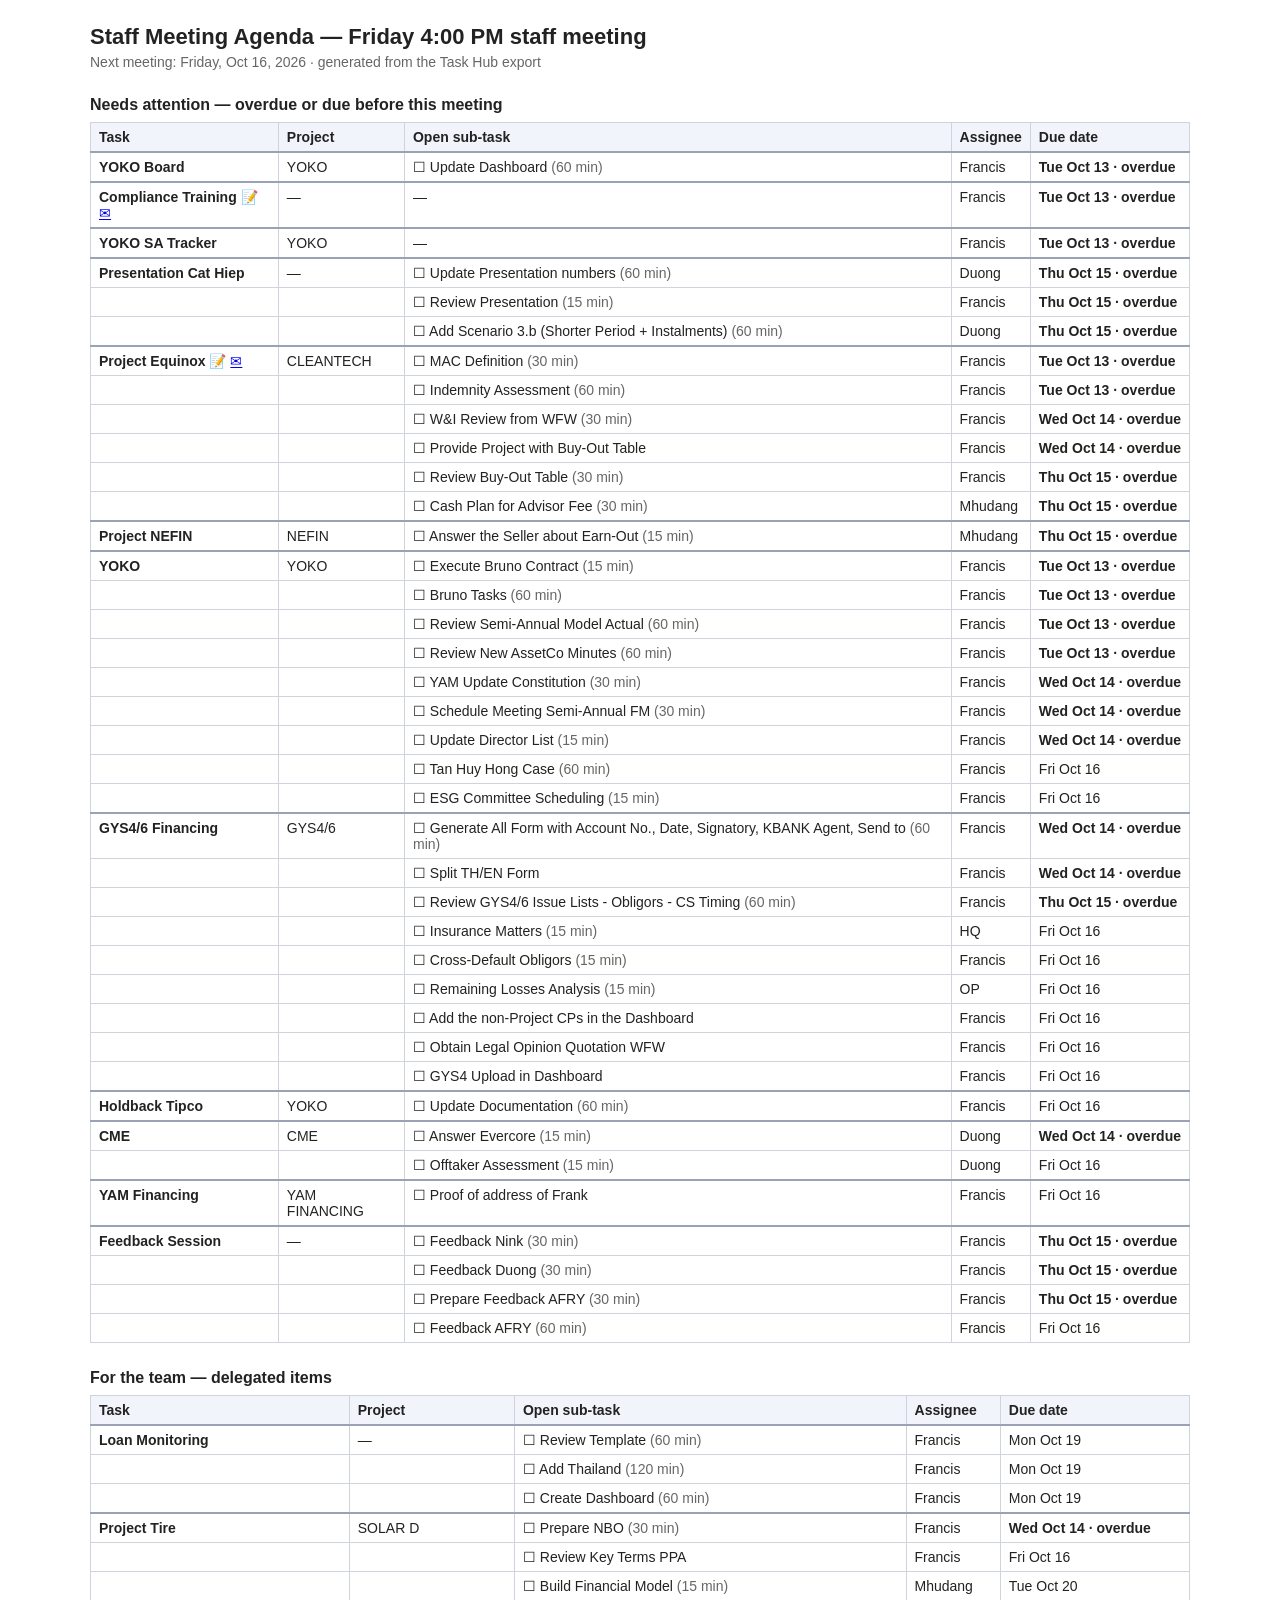
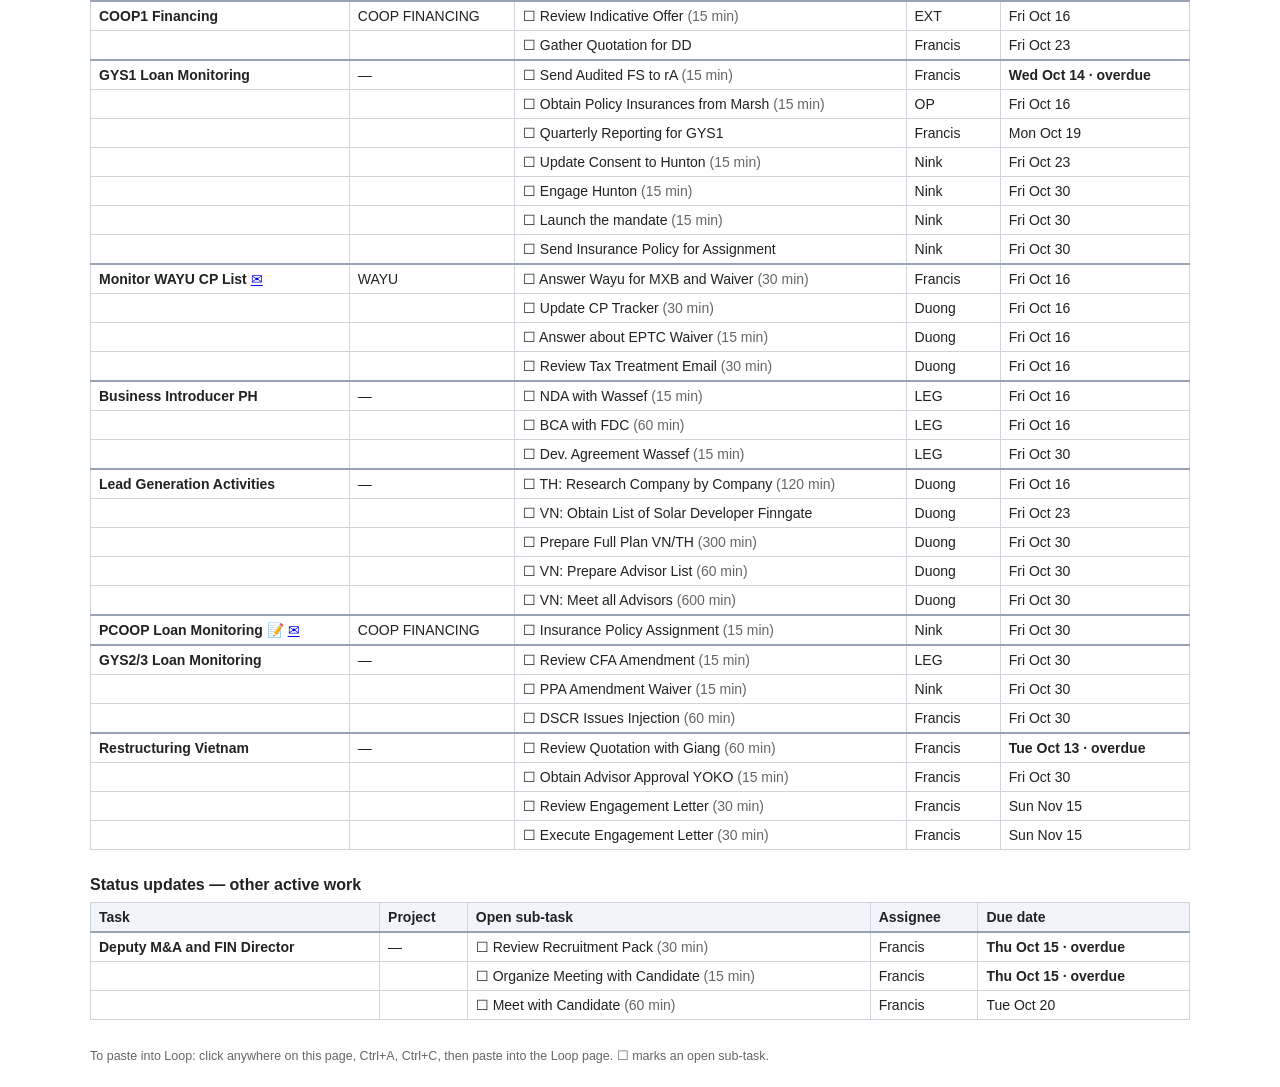
==== commit d3273016: "Agenda for Friday 4:00 PM staff meeting - 2026-10-16 Co-Authored-By: Claude Sonnet 5 <noreply@anthro" ====
--- a/agenda/latest-agenda.html
+++ b/agenda/latest-agenda.html
@@ -2,7 +2,7 @@
 <html lang="en">
 <head>
 <meta charset="utf-8">
-<title>Staff Meeting Agenda — Monday 5:30 PM staff meeting</title>
+<title>Staff Meeting Agenda — Friday 4:00 PM staff meeting</title>
 <style>
   body { font-family: "Segoe UI", -apple-system, Roboto, Helvetica, Arial, sans-serif; font-size: 14px; color: #222; max-width: 1100px; margin: 24px auto; padding: 0 16px; }
   h1 { font-size: 22px; margin: 0 0 4px; }
@@ -19,8 +19,8 @@
 </style>
 </head>
 <body>
-<h1>Staff Meeting Agenda — Monday 5:30 PM staff meeting</h1>
-<p class="meta">Next meeting: Monday, Oct 12, 2026 · generated from the Task Hub export</p>
+<h1>Staff Meeting Agenda — Friday 4:00 PM staff meeting</h1>
+<p class="meta">Next meeting: Friday, Oct 16, 2026 · generated from the Task Hub export</p>
 
 
 <h2>Needs attention — overdue or due before this meeting</h2>
@@ -29,41 +29,45 @@
     <tr><th>Task</th><th>Project</th><th>Open sub-task</th><th>Assignee</th><th>Due date</th></tr>
   </thead>
   <tbody>
-<tr class="first"><td><strong>Clear Unread Email</strong></td><td>—</td><td>—</td><td>Francis</td><td><strong>Mon Oct 5 · overdue</strong></td></tr>
-<tr class="first"><td><strong>COOP1 Financing</strong></td><td>COOP FINANCING</td><td>☐ Review Indicative Offer <span class="mins">(15 min)</span></td><td>EXT</td><td><strong>Mon Oct 5 · overdue</strong></td></tr>
-<tr><td></td><td></td><td>☐ Review LH NDA <span class="mins">(15 min)</span></td><td>LEG</td><td><strong>Mon Oct 5 · overdue</strong></td></tr>
-<tr class="first"><td><strong>Financing Budget FY2027</strong></td><td>—</td><td>☐ Complete Margot Template TH <span class="mins">(60 min)</span></td><td>Francis</td><td><strong>Mon Oct 5 · overdue</strong></td></tr>
-<tr class="first"><td><strong>YOKO Board</strong></td><td>YOKO</td><td>☐ Update Dashboard <span class="mins">(60 min)</span></td><td>Francis</td><td><strong>Mon Oct 5 · overdue</strong></td></tr>
-<tr><td></td><td></td><td>☐ Review MoM EBM <span class="mins">(30 min)</span></td><td>Francis</td><td><strong>Mon Oct 5 · overdue</strong></td></tr>
-<tr class="first"><td><strong>NEFIN FM</strong></td><td>NEFIN</td><td>☐ Review Deck with Antoine/Frank <span class="mins">(60 min)</span></td><td>Francis</td><td><strong>Mon Oct 5 · overdue</strong></td></tr>
-<tr class="first"><td><strong>responsAbility UBO</strong> 📝 <a href="https://outlook.office.com/mail/deeplink/read/AQMkADFiMzI0ZDk4LTUzZTYtNDZhZS04OWJjLTBmYTAzYWZlMzU0NQBGAAAD4HEGXQhHc0K6hOaJw51ijAcAlcvxquWzr0KBsLlnXCNZ7wAAAgEMAAAAlcvxquWzr0KBsLlnXCNZ7wAHVHQ3PwAAAA%3D%3D?popoutv2=1">✉</a></td><td>—</td><td>—</td><td>Francis</td><td><strong>Mon Oct 5 · overdue</strong></td></tr>
-<tr class="first"><td><strong>CME</strong></td><td>CME</td><td>☐ Offtaker Assessment <span class="mins">(15 min)</span></td><td>Duong</td><td><strong>Mon Oct 5 · overdue</strong></td></tr>
-<tr><td></td><td></td><td>☐ TOU / Two-Part Tariff <span class="mins">(15 min)</span></td><td>Duong</td><td><strong>Tue Oct 6 · overdue</strong></td></tr>
-<tr class="first"><td><strong>Feedback Session</strong></td><td>—</td><td>☐ Prepare Feedback AFRY <span class="mins">(30 min)</span></td><td>Francis</td><td><strong>Mon Oct 5 · overdue</strong></td></tr>
-<tr><td></td><td></td><td>☐ Feedback Nink <span class="mins">(30 min)</span></td><td>Francis</td><td><strong>Wed Oct 7 · overdue</strong></td></tr>
-<tr><td></td><td></td><td>☐ Feedback Duong <span class="mins">(30 min)</span></td><td>Francis</td><td><strong>Wed Oct 7 · overdue</strong></td></tr>
-<tr><td></td><td></td><td>☐ Feedback AFRY <span class="mins">(60 min)</span></td><td>Francis</td><td><strong>Wed Oct 7 · overdue</strong></td></tr>
-<tr class="first"><td><strong>GYS1 BSA/Mortgage</strong></td><td>—</td><td>☐ Engage Hunton <span class="mins">(15 min)</span></td><td>Francis</td><td><strong>Fri Oct 9 · overdue</strong></td></tr>
-<tr><td></td><td></td><td>☐ Launch the mandate <span class="mins">(15 min)</span></td><td>Francis</td><td><strong>Fri Oct 9 · overdue</strong></td></tr>
-<tr><td></td><td></td><td>☐ Review Consent <span class="mins">(15 min)</span></td><td>LEG</td><td><strong>Fri Oct 9 · overdue</strong></td></tr>
-<tr class="first"><td><strong>GYS4/6 Financing</strong></td><td>GYS4/6</td><td>☐ Compare Project Cost with Spent <span class="mins">(30 min)</span></td><td>Mhudang</td><td><strong>Fri Oct 2 · overdue</strong></td></tr>
-<tr><td></td><td></td><td>☐ Update Dashboard <span class="mins">(30 min)</span></td><td>Francis</td><td><strong>Mon Oct 5 · overdue</strong></td></tr>
-<tr><td></td><td></td><td>☐ Offtaker Address / Signatory <span class="mins">(30 min)</span></td><td>Francis</td><td><strong>Mon Oct 5 · overdue</strong></td></tr>
-<tr><td></td><td></td><td>☐ Review CFA GYS6 <span class="mins">(60 min)</span></td><td>Francis</td><td><strong>Fri Oct 9 · overdue</strong></td></tr>
-<tr class="first"><td><strong>Project Tire</strong></td><td>SOLAR D</td><td>☐ Build Financial Model <span class="mins">(15 min)</span></td><td>Duong</td><td><strong>Tue Oct 6 · overdue</strong></td></tr>
-<tr><td></td><td></td><td>☐ Prepare NBO <span class="mins">(30 min)</span></td><td>Francis</td><td><strong>Fri Oct 9 · overdue</strong></td></tr>
-<tr class="first"><td><strong>Holdback Tipco</strong></td><td>YOKO</td><td>☐ Update Documentation <span class="mins">(60 min)</span></td><td>Francis</td><td><strong>Fri Oct 9 · overdue</strong></td></tr>
-<tr class="first"><td><strong>GYE 4 Financing</strong></td><td>—</td><td>☐ Meeting with Banks <span class="mins">(180 min)</span></td><td>Francis</td><td><strong>Fri Oct 9 · overdue</strong></td></tr>
-<tr class="first"><td><strong>Deputy M&amp;A and FIN Director</strong></td><td>—</td><td>☐ Review Recruitment Pack <span class="mins">(30 min)</span></td><td>Francis</td><td><strong>Tue Oct 6 · overdue</strong></td></tr>
-<tr><td></td><td></td><td>☐ Organize Meeting with Candidate <span class="mins">(15 min)</span></td><td>Francis</td><td><strong>Fri Oct 9 · overdue</strong></td></tr>
-<tr><td></td><td></td><td>☐ Meet with Candidate <span class="mins">(60 min)</span></td><td>Francis</td><td><strong>Fri Oct 9 · overdue</strong></td></tr>
-<tr class="first"><td><strong>YOKO SA Tracker</strong></td><td>YOKO</td><td>—</td><td>Francis</td><td><strong>Fri Oct 9 · overdue</strong></td></tr>
-<tr class="first"><td><strong>Loan Monitoring</strong></td><td>—</td><td>☐ Review Template <span class="mins">(60 min)</span></td><td>Francis</td><td><strong>Fri Oct 9 · overdue</strong></td></tr>
-<tr><td></td><td></td><td>☐ Add Thailand <span class="mins">(120 min)</span></td><td>Francis</td><td><strong>Fri Oct 9 · overdue</strong></td></tr>
-<tr><td></td><td></td><td>☐ Create Dashboard <span class="mins">(60 min)</span></td><td>Francis</td><td><strong>Fri Oct 9 · overdue</strong></td></tr>
-<tr class="first"><td><strong>Project Equinox</strong> 📝 <a href="https://outlook.office.com/mail/deeplink/read/AQMkADFiMzI0ZDk4LTUzZTYtNDZhZS04OWJjLTBmYTAzYWZlMzU0NQBGAAAD4HEGXQhHc0K6hOaJw51ijAcAlcvxquWzr0KBsLlnXCNZ7wAAAgEMAAAAlcvxquWzr0KBsLlnXCNZ7wAHLyvrxwAAAA%3D%3D?popoutv2=1">✉</a></td><td>CLEANTECH</td><td>☐ Test Buy-Out Table <span class="mins">(30 min)</span></td><td>Francis</td><td><strong>Fri Oct 2 · overdue</strong></td></tr>
-<tr><td></td><td></td><td>☐ Cash Plan for Advisor Fee <span class="mins">(30 min)</span></td><td>Francis</td><td><strong>Mon Oct 5 · overdue</strong></td></tr>
-<tr><td></td><td></td><td>☐ Review Marsh Quotation <span class="mins">(30 min)</span></td><td>Francis</td><td><strong>Wed Oct 7 · overdue</strong></td></tr>
+<tr class="first"><td><strong>YOKO Board</strong></td><td>YOKO</td><td>☐ Update Dashboard <span class="mins">(60 min)</span></td><td>Francis</td><td><strong>Tue Oct 13 · overdue</strong></td></tr>
+<tr class="first"><td><strong>Compliance Training</strong> 📝 <a href="https://outlook.office.com/mail/deeplink/read/AQMkADFiMzI0ZDk4LTUzZTYtNDZhZS04OWJjLTBmYTAzYWZlMzU0NQBGAAAD4HEGXQhHc0K6hOaJw51ijAcAlcvxquWzr0KBsLlnXCNZ7wAAAgEMAAAAlcvxquWzr0KBsLlnXCNZ7wAHwF2E9QAAAA%3D%3D?popoutv2=1">✉</a></td><td>—</td><td>—</td><td>Francis</td><td><strong>Tue Oct 13 · overdue</strong></td></tr>
+<tr class="first"><td><strong>YOKO SA Tracker</strong></td><td>YOKO</td><td>—</td><td>Francis</td><td><strong>Tue Oct 13 · overdue</strong></td></tr>
+<tr class="first"><td><strong>Presentation Cat Hiep</strong></td><td>—</td><td>☐ Update Presentation numbers <span class="mins">(60 min)</span></td><td>Duong</td><td><strong>Thu Oct 15 · overdue</strong></td></tr>
+<tr><td></td><td></td><td>☐ Review Presentation <span class="mins">(15 min)</span></td><td>Francis</td><td><strong>Thu Oct 15 · overdue</strong></td></tr>
+<tr><td></td><td></td><td>☐ Add Scenario 3.b (Shorter Period + Instalments) <span class="mins">(60 min)</span></td><td>Duong</td><td><strong>Thu Oct 15 · overdue</strong></td></tr>
+<tr class="first"><td><strong>Project Equinox</strong> 📝 <a href="https://outlook.office.com/mail/deeplink/read/AQMkADFiMzI0ZDk4LTUzZTYtNDZhZS04OWJjLTBmYTAzYWZlMzU0NQBGAAAD4HEGXQhHc0K6hOaJw51ijAcAlcvxquWzr0KBsLlnXCNZ7wAAAgEMAAAAlcvxquWzr0KBsLlnXCNZ7wAHLyvrxwAAAA%3D%3D?popoutv2=1">✉</a></td><td>CLEANTECH</td><td>☐ MAC Definition <span class="mins">(30 min)</span></td><td>Francis</td><td><strong>Tue Oct 13 · overdue</strong></td></tr>
+<tr><td></td><td></td><td>☐ Indemnity Assessment <span class="mins">(60 min)</span></td><td>Francis</td><td><strong>Tue Oct 13 · overdue</strong></td></tr>
+<tr><td></td><td></td><td>☐ W&amp;I Review from WFW <span class="mins">(30 min)</span></td><td>Francis</td><td><strong>Wed Oct 14 · overdue</strong></td></tr>
+<tr><td></td><td></td><td>☐ Provide Project with Buy-Out Table</td><td>Francis</td><td><strong>Wed Oct 14 · overdue</strong></td></tr>
+<tr><td></td><td></td><td>☐ Review Buy-Out Table <span class="mins">(30 min)</span></td><td>Francis</td><td><strong>Thu Oct 15 · overdue</strong></td></tr>
+<tr><td></td><td></td><td>☐ Cash Plan for Advisor Fee <span class="mins">(30 min)</span></td><td>Mhudang</td><td><strong>Thu Oct 15 · overdue</strong></td></tr>
+<tr class="first"><td><strong>Project NEFIN</strong></td><td>NEFIN</td><td>☐ Answer the Seller about Earn-Out <span class="mins">(15 min)</span></td><td>Mhudang</td><td><strong>Thu Oct 15 · overdue</strong></td></tr>
+<tr class="first"><td><strong>YOKO</strong></td><td>YOKO</td><td>☐ Execute Bruno Contract <span class="mins">(15 min)</span></td><td>Francis</td><td><strong>Tue Oct 13 · overdue</strong></td></tr>
+<tr><td></td><td></td><td>☐ Bruno Tasks <span class="mins">(60 min)</span></td><td>Francis</td><td><strong>Tue Oct 13 · overdue</strong></td></tr>
+<tr><td></td><td></td><td>☐ Review Semi-Annual Model Actual <span class="mins">(60 min)</span></td><td>Francis</td><td><strong>Tue Oct 13 · overdue</strong></td></tr>
+<tr><td></td><td></td><td>☐ Review New AssetCo Minutes <span class="mins">(60 min)</span></td><td>Francis</td><td><strong>Tue Oct 13 · overdue</strong></td></tr>
+<tr><td></td><td></td><td>☐ YAM Update Constitution <span class="mins">(30 min)</span></td><td>Francis</td><td><strong>Wed Oct 14 · overdue</strong></td></tr>
+<tr><td></td><td></td><td>☐ Schedule Meeting Semi-Annual FM <span class="mins">(30 min)</span></td><td>Francis</td><td><strong>Wed Oct 14 · overdue</strong></td></tr>
+<tr><td></td><td></td><td>☐ Update Director List <span class="mins">(15 min)</span></td><td>Francis</td><td><strong>Wed Oct 14 · overdue</strong></td></tr>
+<tr><td></td><td></td><td>☐ Tan Huy Hong Case <span class="mins">(60 min)</span></td><td>Francis</td><td>Fri Oct 16</td></tr>
+<tr><td></td><td></td><td>☐ ESG Committee Scheduling <span class="mins">(15 min)</span></td><td>Francis</td><td>Fri Oct 16</td></tr>
+<tr class="first"><td><strong>GYS4/6 Financing</strong></td><td>GYS4/6</td><td>☐ Generate All Form with Account No., Date, Signatory, KBANK Agent, Send to <span class="mins">(60 min)</span></td><td>Francis</td><td><strong>Wed Oct 14 · overdue</strong></td></tr>
+<tr><td></td><td></td><td>☐ Split TH/EN Form</td><td>Francis</td><td><strong>Wed Oct 14 · overdue</strong></td></tr>
+<tr><td></td><td></td><td>☐ Review GYS4/6 Issue Lists - Obligors - CS Timing <span class="mins">(60 min)</span></td><td>Francis</td><td><strong>Thu Oct 15 · overdue</strong></td></tr>
+<tr><td></td><td></td><td>☐ Insurance Matters <span class="mins">(15 min)</span></td><td>HQ</td><td>Fri Oct 16</td></tr>
+<tr><td></td><td></td><td>☐ Cross-Default Obligors <span class="mins">(15 min)</span></td><td>Francis</td><td>Fri Oct 16</td></tr>
+<tr><td></td><td></td><td>☐ Remaining Losses Analysis <span class="mins">(15 min)</span></td><td>OP</td><td>Fri Oct 16</td></tr>
+<tr><td></td><td></td><td>☐ Add the non-Project CPs in the Dashboard</td><td>Francis</td><td>Fri Oct 16</td></tr>
+<tr><td></td><td></td><td>☐ Obtain Legal Opinion Quotation WFW</td><td>Francis</td><td>Fri Oct 16</td></tr>
+<tr><td></td><td></td><td>☐ GYS4 Upload in Dashboard</td><td>Francis</td><td>Fri Oct 16</td></tr>
+<tr class="first"><td><strong>Holdback Tipco</strong></td><td>YOKO</td><td>☐ Update Documentation <span class="mins">(60 min)</span></td><td>Francis</td><td>Fri Oct 16</td></tr>
+<tr class="first"><td><strong>CME</strong></td><td>CME</td><td>☐ Answer Evercore <span class="mins">(15 min)</span></td><td>Duong</td><td><strong>Wed Oct 14 · overdue</strong></td></tr>
+<tr><td></td><td></td><td>☐ Offtaker Assessment <span class="mins">(15 min)</span></td><td>Duong</td><td>Fri Oct 16</td></tr>
+<tr class="first"><td><strong>YAM Financing</strong></td><td>YAM FINANCING</td><td>☐ Proof of address of Frank</td><td>Francis</td><td>Fri Oct 16</td></tr>
+<tr class="first"><td><strong>Feedback Session</strong></td><td>—</td><td>☐ Feedback Nink <span class="mins">(30 min)</span></td><td>Francis</td><td><strong>Thu Oct 15 · overdue</strong></td></tr>
+<tr><td></td><td></td><td>☐ Feedback Duong <span class="mins">(30 min)</span></td><td>Francis</td><td><strong>Thu Oct 15 · overdue</strong></td></tr>
+<tr><td></td><td></td><td>☐ Prepare Feedback AFRY <span class="mins">(30 min)</span></td><td>Francis</td><td><strong>Thu Oct 15 · overdue</strong></td></tr>
+<tr><td></td><td></td><td>☐ Feedback AFRY <span class="mins">(60 min)</span></td><td>Francis</td><td>Fri Oct 16</td></tr>
   </tbody>
 </table>
 
@@ -73,22 +77,41 @@
     <tr><th>Task</th><th>Project</th><th>Open sub-task</th><th>Assignee</th><th>Due date</th></tr>
   </thead>
   <tbody>
-<tr class="first"><td><strong>Monitor WAYU CP List</strong></td><td>WAYU</td><td>☐ Request missing items <span class="mins">(15 min)</span></td><td>Duong</td><td><strong>Fri Oct 2 · overdue</strong></td></tr>
-<tr><td></td><td></td><td>☐ MXB Retention Amount Analysis <span class="mins">(60 min)</span></td><td>Duong</td><td><strong>Fri Oct 2 · overdue</strong></td></tr>
-<tr><td></td><td></td><td>☐ CPs to waive (EPTC, Inspection) <span class="mins">(15 min)</span></td><td>Francis</td><td><strong>Fri Oct 2 · overdue</strong></td></tr>
-<tr class="first"><td><strong>Business Introducer PH</strong></td><td>—</td><td>☐ NDA with Wassef <span class="mins">(15 min)</span></td><td>LEG</td><td><strong>Fri Oct 9 · overdue</strong></td></tr>
+<tr class="first"><td><strong>Loan Monitoring</strong></td><td>—</td><td>☐ Review Template <span class="mins">(60 min)</span></td><td>Francis</td><td>Mon Oct 19</td></tr>
+<tr><td></td><td></td><td>☐ Add Thailand <span class="mins">(120 min)</span></td><td>Francis</td><td>Mon Oct 19</td></tr>
+<tr><td></td><td></td><td>☐ Create Dashboard <span class="mins">(60 min)</span></td><td>Francis</td><td>Mon Oct 19</td></tr>
+<tr class="first"><td><strong>Project Tire</strong></td><td>SOLAR D</td><td>☐ Prepare NBO <span class="mins">(30 min)</span></td><td>Francis</td><td><strong>Wed Oct 14 · overdue</strong></td></tr>
+<tr><td></td><td></td><td>☐ Review Key Terms PPA</td><td>Francis</td><td>Fri Oct 16</td></tr>
+<tr><td></td><td></td><td>☐ Build Financial Model <span class="mins">(15 min)</span></td><td>Mhudang</td><td>Tue Oct 20</td></tr>
+<tr class="first"><td><strong>COOP1 Financing</strong></td><td>COOP FINANCING</td><td>☐ Review Indicative Offer <span class="mins">(15 min)</span></td><td>EXT</td><td>Fri Oct 16</td></tr>
+<tr><td></td><td></td><td>☐ Gather Quotation for DD</td><td>Francis</td><td>Fri Oct 23</td></tr>
+<tr class="first"><td><strong>GYS1 Loan Monitoring</strong></td><td>—</td><td>☐ Send Audited FS to rA <span class="mins">(15 min)</span></td><td>Francis</td><td><strong>Wed Oct 14 · overdue</strong></td></tr>
+<tr><td></td><td></td><td>☐ Obtain Policy Insurances from Marsh <span class="mins">(15 min)</span></td><td>OP</td><td>Fri Oct 16</td></tr>
+<tr><td></td><td></td><td>☐ Quarterly Reporting for GYS1</td><td>Francis</td><td>Mon Oct 19</td></tr>
+<tr><td></td><td></td><td>☐ Update Consent to Hunton <span class="mins">(15 min)</span></td><td>Nink</td><td>Fri Oct 23</td></tr>
+<tr><td></td><td></td><td>☐ Engage Hunton <span class="mins">(15 min)</span></td><td>Nink</td><td>Fri Oct 30</td></tr>
+<tr><td></td><td></td><td>☐ Launch the mandate <span class="mins">(15 min)</span></td><td>Nink</td><td>Fri Oct 30</td></tr>
+<tr><td></td><td></td><td>☐ Send Insurance Policy for Assignment</td><td>Nink</td><td>Fri Oct 30</td></tr>
+<tr class="first"><td><strong>Monitor WAYU CP List</strong> <a href="https://outlook.office.com/mail/deeplink/read/AQMkADFiMzI0ZDk4LTUzZTYtNDZhZS04OWJjLTBmYTAzYWZlMzU0NQBGAAAD4HEGXQhHc0K6hOaJw51ijAcAlcvxquWzr0KBsLlnXCNZ7wAAAgEMAAAAlcvxquWzr0KBsLlnXCNZ7wAHsuYhsQAAAA%3D%3D?popoutv2=1">✉</a></td><td>WAYU</td><td>☐ Answer Wayu for MXB and Waiver <span class="mins">(30 min)</span></td><td>Francis</td><td>Fri Oct 16</td></tr>
+<tr><td></td><td></td><td>☐ Update CP Tracker <span class="mins">(30 min)</span></td><td>Duong</td><td>Fri Oct 16</td></tr>
+<tr><td></td><td></td><td>☐ Answer about EPTC Waiver <span class="mins">(15 min)</span></td><td>Duong</td><td>Fri Oct 16</td></tr>
+<tr><td></td><td></td><td>☐ Review Tax Treatment Email <span class="mins">(30 min)</span></td><td>Duong</td><td>Fri Oct 16</td></tr>
+<tr class="first"><td><strong>Business Introducer PH</strong></td><td>—</td><td>☐ NDA with Wassef <span class="mins">(15 min)</span></td><td>LEG</td><td>Fri Oct 16</td></tr>
 <tr><td></td><td></td><td>☐ BCA with FDC <span class="mins">(60 min)</span></td><td>LEG</td><td>Fri Oct 16</td></tr>
 <tr><td></td><td></td><td>☐ Dev. Agreement Wassef <span class="mins">(15 min)</span></td><td>LEG</td><td>Fri Oct 30</td></tr>
-<tr class="first"><td><strong>Lead Generation Activities</strong></td><td>—</td><td>☐ VN: Prepare Advisor List <span class="mins">(60 min)</span></td><td>Duong</td><td><strong>Fri Oct 9 · overdue</strong></td></tr>
-<tr><td></td><td></td><td>☐ TH: Research Company by Company <span class="mins">(120 min)</span></td><td>Duong</td><td>Fri Oct 16</td></tr>
+<tr class="first"><td><strong>Lead Generation Activities</strong></td><td>—</td><td>☐ TH: Research Company by Company <span class="mins">(120 min)</span></td><td>Duong</td><td>Fri Oct 16</td></tr>
+<tr><td></td><td></td><td>☐ VN: Obtain List of Solar Developer Finngate</td><td>Duong</td><td>Fri Oct 23</td></tr>
 <tr><td></td><td></td><td>☐ Prepare Full Plan VN/TH <span class="mins">(300 min)</span></td><td>Duong</td><td>Fri Oct 30</td></tr>
+<tr><td></td><td></td><td>☐ VN: Prepare Advisor List <span class="mins">(60 min)</span></td><td>Duong</td><td>Fri Oct 30</td></tr>
 <tr><td></td><td></td><td>☐ VN: Meet all Advisors <span class="mins">(600 min)</span></td><td>Duong</td><td>Fri Oct 30</td></tr>
-<tr class="first"><td><strong>Sale-Leaseback Financing for EE</strong> 📝 <a href="https://outlook.office.com/mail/deeplink/read/AQMkADFiMzI0ZDk4LTUzZTYtNDZhZS04OWJjLTBmYTAzYWZlMzU0NQBGAAAD4HEGXQhHc0K6hOaJw51ijAcAlcvxquWzr0KBsLlnXCNZ7wAAAgEMAAAAlcvxquWzr0KBsLlnXCNZ7wAHVHQ3JAAAAA%3D%3D?popoutv2=1">✉</a></td><td>GYS4/6</td><td>☐ Share Financial Model to KBANK <span class="mins">(15 min)</span></td><td>Nink</td><td>Sat Oct 31</td></tr>
-<tr class="first"><td><strong>Restructuring Vietnam</strong></td><td>—</td><td>☐ Review Quotation with Giang <span class="mins">(60 min)</span></td><td>Francis</td><td><strong>Fri Oct 9 · overdue</strong></td></tr>
+<tr class="first"><td><strong>PCOOP Loan Monitoring</strong> 📝 <a href="https://outlook.office.com/mail/deeplink/read/AQMkADFiMzI0ZDk4LTUzZTYtNDZhZS04OWJjLTBmYTAzYWZlMzU0NQBGAAAD4HEGXQhHc0K6hOaJw51ijAcAlcvxquWzr0KBsLlnXCNZ7wAAAgEMAAAAlcvxquWzr0KBsLlnXCNZ7wAHsuYh2wAAAA%3D%3D?popoutv2=1">✉</a></td><td>COOP FINANCING</td><td>☐ Insurance Policy Assignment <span class="mins">(15 min)</span></td><td>Nink</td><td>Fri Oct 30</td></tr>
+<tr class="first"><td><strong>GYS2/3 Loan Monitoring</strong></td><td>—</td><td>☐ Review CFA Amendment <span class="mins">(15 min)</span></td><td>LEG</td><td>Fri Oct 30</td></tr>
+<tr><td></td><td></td><td>☐ PPA Amendment Waiver <span class="mins">(15 min)</span></td><td>Nink</td><td>Fri Oct 30</td></tr>
+<tr><td></td><td></td><td>☐ DSCR Issues Injection <span class="mins">(60 min)</span></td><td>Francis</td><td>Fri Oct 30</td></tr>
+<tr class="first"><td><strong>Restructuring Vietnam</strong></td><td>—</td><td>☐ Review Quotation with Giang <span class="mins">(60 min)</span></td><td>Francis</td><td><strong>Tue Oct 13 · overdue</strong></td></tr>
 <tr><td></td><td></td><td>☐ Obtain Advisor Approval YOKO <span class="mins">(15 min)</span></td><td>Francis</td><td>Fri Oct 30</td></tr>
 <tr><td></td><td></td><td>☐ Review Engagement Letter <span class="mins">(30 min)</span></td><td>Francis</td><td>Sun Nov 15</td></tr>
 <tr><td></td><td></td><td>☐ Execute Engagement Letter <span class="mins">(30 min)</span></td><td>Francis</td><td>Sun Nov 15</td></tr>
-<tr class="first"><td><strong>Invoice from DEG to GYSAS</strong></td><td>—</td><td>☐ Follow-Up Invoice GY SAS <span class="mins">(15 min)</span></td><td>Francis</td><td>Tue Oct 30</td></tr>
   </tbody>
 </table>
 
@@ -98,8 +121,9 @@
     <tr><th>Task</th><th>Project</th><th>Open sub-task</th><th>Assignee</th><th>Due date</th></tr>
   </thead>
   <tbody>
-<tr class="first"><td><strong>YOKO Reporting</strong></td><td>YOKO</td><td>☐ Monthly Report August <span class="mins">(30 min)</span></td><td>Francis</td><td><strong>Mon Oct 5 · overdue</strong></td></tr>
-<tr><td></td><td></td><td>☐ Update Semi-Annual FM <span class="mins">(180 min)</span></td><td>Francis</td><td>Thu Oct 15</td></tr>
+<tr class="first"><td><strong>Deputy M&amp;A and FIN Director</strong></td><td>—</td><td>☐ Review Recruitment Pack <span class="mins">(30 min)</span></td><td>Francis</td><td><strong>Thu Oct 15 · overdue</strong></td></tr>
+<tr><td></td><td></td><td>☐ Organize Meeting with Candidate <span class="mins">(15 min)</span></td><td>Francis</td><td><strong>Thu Oct 15 · overdue</strong></td></tr>
+<tr><td></td><td></td><td>☐ Meet with Candidate <span class="mins">(60 min)</span></td><td>Francis</td><td>Tue Oct 20</td></tr>
   </tbody>
 </table>
 
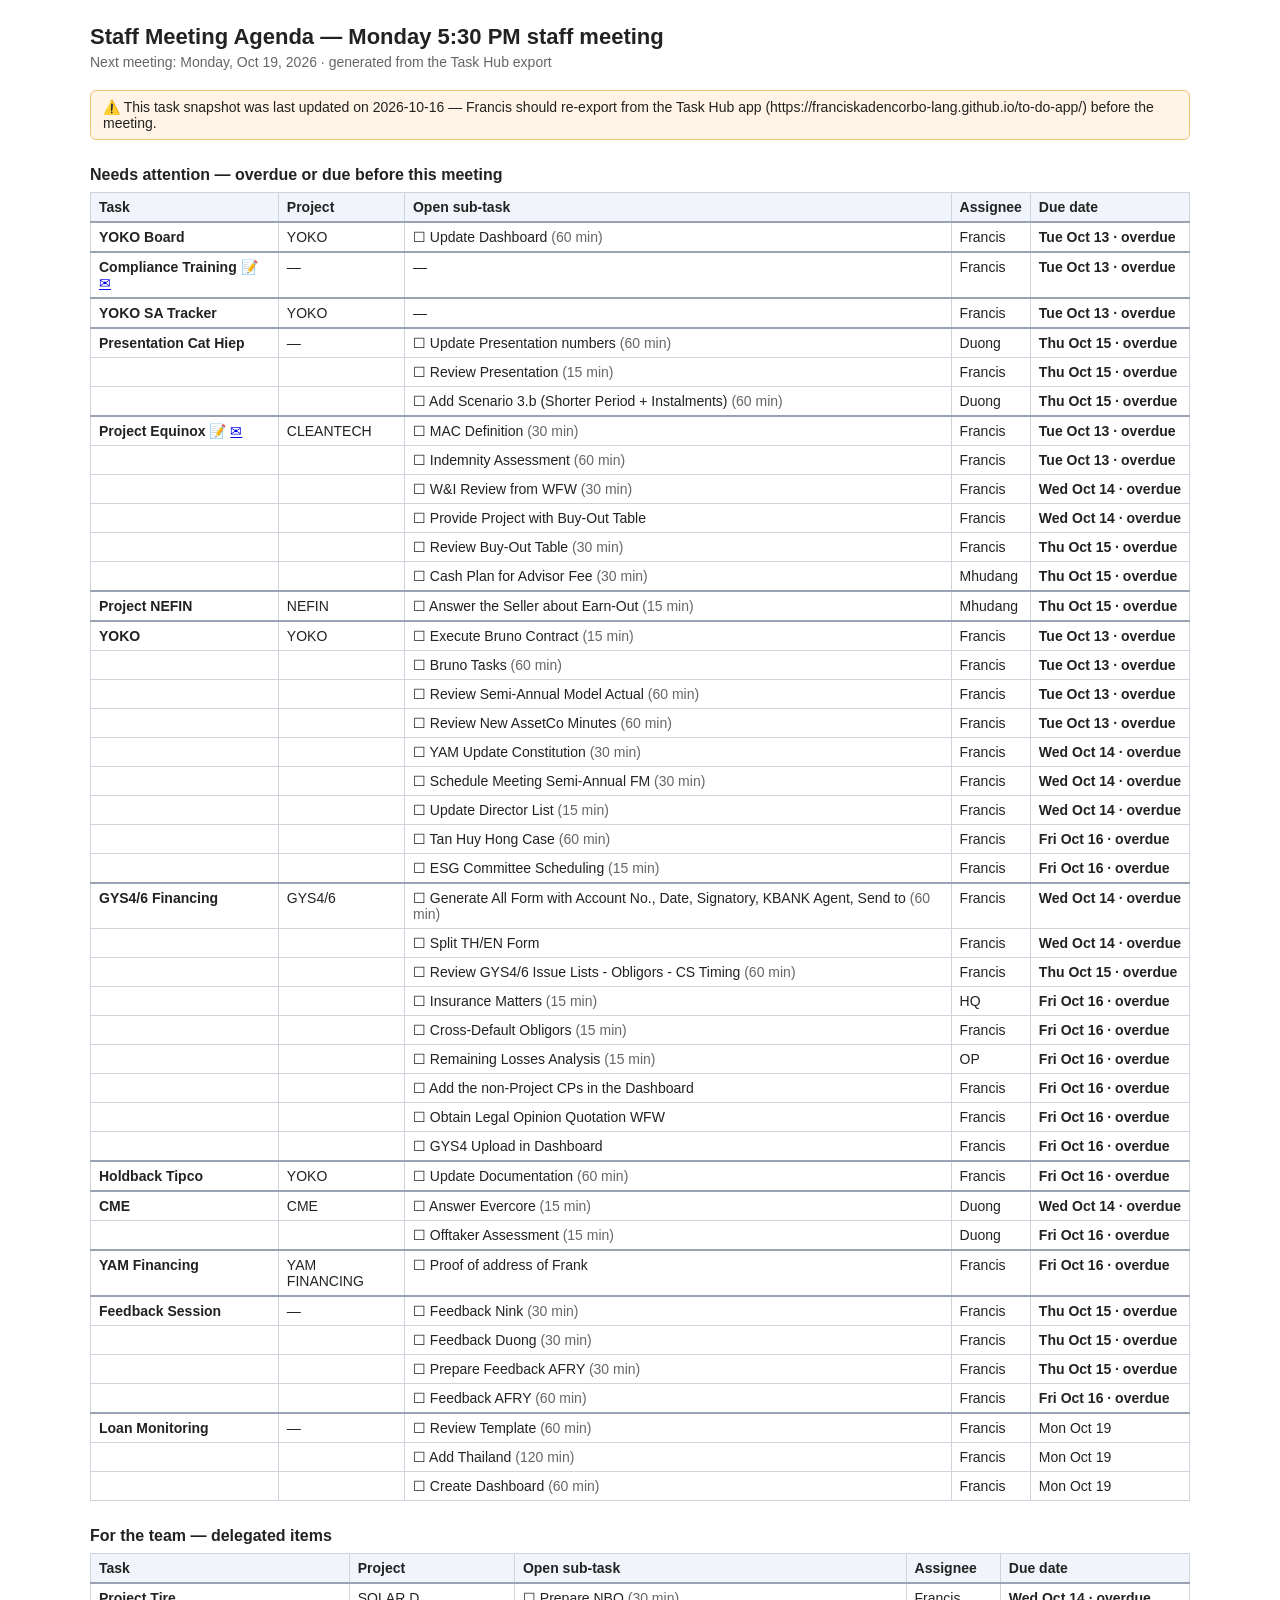
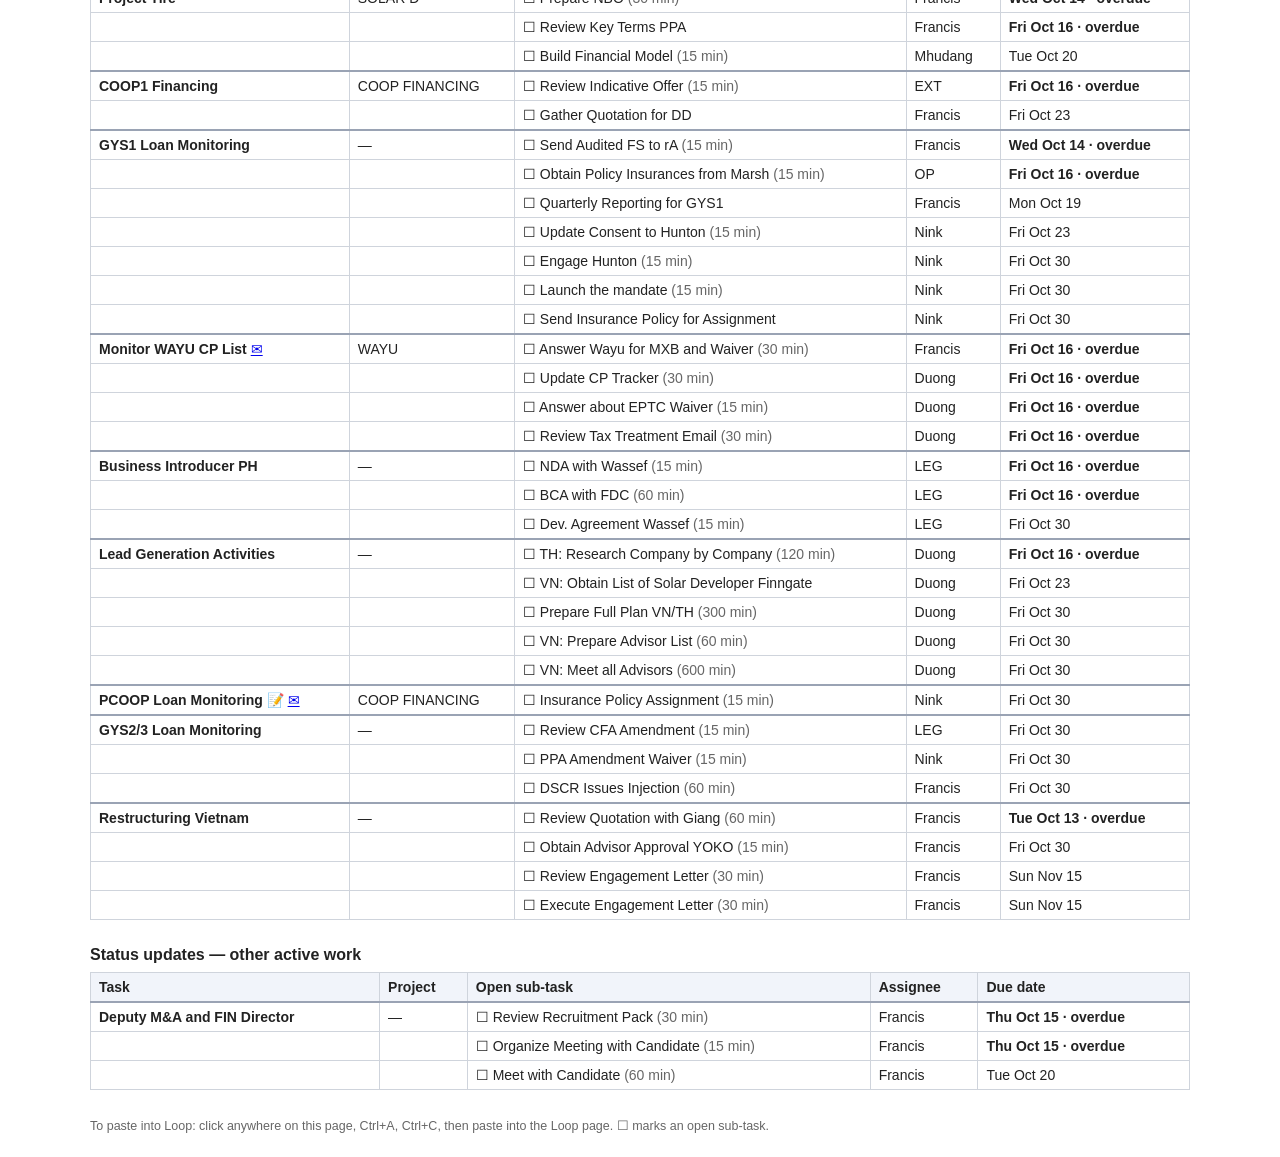
==== commit f620013f: "Agenda for Monday 5:30 PM staff meeting - 2026-10-19 Co-Authored-By: Claude Sonnet 5 <noreply@anthro" ====
--- a/agenda/latest-agenda.html
+++ b/agenda/latest-agenda.html
@@ -2,7 +2,7 @@
 <html lang="en">
 <head>
 <meta charset="utf-8">
-<title>Staff Meeting Agenda — Friday 4:00 PM staff meeting</title>
+<title>Staff Meeting Agenda — Monday 5:30 PM staff meeting</title>
 <style>
   body { font-family: "Segoe UI", -apple-system, Roboto, Helvetica, Arial, sans-serif; font-size: 14px; color: #222; max-width: 1100px; margin: 24px auto; padding: 0 16px; }
   h1 { font-size: 22px; margin: 0 0 4px; }
@@ -19,9 +19,9 @@
 </style>
 </head>
 <body>
-<h1>Staff Meeting Agenda — Friday 4:00 PM staff meeting</h1>
-<p class="meta">Next meeting: Friday, Oct 16, 2026 · generated from the Task Hub export</p>
-
+<h1>Staff Meeting Agenda — Monday 5:30 PM staff meeting</h1>
+<p class="meta">Next meeting: Monday, Oct 19, 2026 · generated from the Task Hub export</p>
+<p class="warn">⚠️ This task snapshot was last updated on 2026-10-16 — Francis should re-export from the Task Hub app (https://franciskadencorbo-lang.github.io/to-do-app/) before the meeting.</p>
 
 <h2>Needs attention — overdue or due before this meeting</h2>
 <table>
@@ -49,25 +49,28 @@
 <tr><td></td><td></td><td>☐ YAM Update Constitution <span class="mins">(30 min)</span></td><td>Francis</td><td><strong>Wed Oct 14 · overdue</strong></td></tr>
 <tr><td></td><td></td><td>☐ Schedule Meeting Semi-Annual FM <span class="mins">(30 min)</span></td><td>Francis</td><td><strong>Wed Oct 14 · overdue</strong></td></tr>
 <tr><td></td><td></td><td>☐ Update Director List <span class="mins">(15 min)</span></td><td>Francis</td><td><strong>Wed Oct 14 · overdue</strong></td></tr>
-<tr><td></td><td></td><td>☐ Tan Huy Hong Case <span class="mins">(60 min)</span></td><td>Francis</td><td>Fri Oct 16</td></tr>
-<tr><td></td><td></td><td>☐ ESG Committee Scheduling <span class="mins">(15 min)</span></td><td>Francis</td><td>Fri Oct 16</td></tr>
+<tr><td></td><td></td><td>☐ Tan Huy Hong Case <span class="mins">(60 min)</span></td><td>Francis</td><td><strong>Fri Oct 16 · overdue</strong></td></tr>
+<tr><td></td><td></td><td>☐ ESG Committee Scheduling <span class="mins">(15 min)</span></td><td>Francis</td><td><strong>Fri Oct 16 · overdue</strong></td></tr>
 <tr class="first"><td><strong>GYS4/6 Financing</strong></td><td>GYS4/6</td><td>☐ Generate All Form with Account No., Date, Signatory, KBANK Agent, Send to <span class="mins">(60 min)</span></td><td>Francis</td><td><strong>Wed Oct 14 · overdue</strong></td></tr>
 <tr><td></td><td></td><td>☐ Split TH/EN Form</td><td>Francis</td><td><strong>Wed Oct 14 · overdue</strong></td></tr>
 <tr><td></td><td></td><td>☐ Review GYS4/6 Issue Lists - Obligors - CS Timing <span class="mins">(60 min)</span></td><td>Francis</td><td><strong>Thu Oct 15 · overdue</strong></td></tr>
-<tr><td></td><td></td><td>☐ Insurance Matters <span class="mins">(15 min)</span></td><td>HQ</td><td>Fri Oct 16</td></tr>
-<tr><td></td><td></td><td>☐ Cross-Default Obligors <span class="mins">(15 min)</span></td><td>Francis</td><td>Fri Oct 16</td></tr>
-<tr><td></td><td></td><td>☐ Remaining Losses Analysis <span class="mins">(15 min)</span></td><td>OP</td><td>Fri Oct 16</td></tr>
-<tr><td></td><td></td><td>☐ Add the non-Project CPs in the Dashboard</td><td>Francis</td><td>Fri Oct 16</td></tr>
-<tr><td></td><td></td><td>☐ Obtain Legal Opinion Quotation WFW</td><td>Francis</td><td>Fri Oct 16</td></tr>
-<tr><td></td><td></td><td>☐ GYS4 Upload in Dashboard</td><td>Francis</td><td>Fri Oct 16</td></tr>
-<tr class="first"><td><strong>Holdback Tipco</strong></td><td>YOKO</td><td>☐ Update Documentation <span class="mins">(60 min)</span></td><td>Francis</td><td>Fri Oct 16</td></tr>
+<tr><td></td><td></td><td>☐ Insurance Matters <span class="mins">(15 min)</span></td><td>HQ</td><td><strong>Fri Oct 16 · overdue</strong></td></tr>
+<tr><td></td><td></td><td>☐ Cross-Default Obligors <span class="mins">(15 min)</span></td><td>Francis</td><td><strong>Fri Oct 16 · overdue</strong></td></tr>
+<tr><td></td><td></td><td>☐ Remaining Losses Analysis <span class="mins">(15 min)</span></td><td>OP</td><td><strong>Fri Oct 16 · overdue</strong></td></tr>
+<tr><td></td><td></td><td>☐ Add the non-Project CPs in the Dashboard</td><td>Francis</td><td><strong>Fri Oct 16 · overdue</strong></td></tr>
+<tr><td></td><td></td><td>☐ Obtain Legal Opinion Quotation WFW</td><td>Francis</td><td><strong>Fri Oct 16 · overdue</strong></td></tr>
+<tr><td></td><td></td><td>☐ GYS4 Upload in Dashboard</td><td>Francis</td><td><strong>Fri Oct 16 · overdue</strong></td></tr>
+<tr class="first"><td><strong>Holdback Tipco</strong></td><td>YOKO</td><td>☐ Update Documentation <span class="mins">(60 min)</span></td><td>Francis</td><td><strong>Fri Oct 16 · overdue</strong></td></tr>
 <tr class="first"><td><strong>CME</strong></td><td>CME</td><td>☐ Answer Evercore <span class="mins">(15 min)</span></td><td>Duong</td><td><strong>Wed Oct 14 · overdue</strong></td></tr>
-<tr><td></td><td></td><td>☐ Offtaker Assessment <span class="mins">(15 min)</span></td><td>Duong</td><td>Fri Oct 16</td></tr>
-<tr class="first"><td><strong>YAM Financing</strong></td><td>YAM FINANCING</td><td>☐ Proof of address of Frank</td><td>Francis</td><td>Fri Oct 16</td></tr>
+<tr><td></td><td></td><td>☐ Offtaker Assessment <span class="mins">(15 min)</span></td><td>Duong</td><td><strong>Fri Oct 16 · overdue</strong></td></tr>
+<tr class="first"><td><strong>YAM Financing</strong></td><td>YAM FINANCING</td><td>☐ Proof of address of Frank</td><td>Francis</td><td><strong>Fri Oct 16 · overdue</strong></td></tr>
 <tr class="first"><td><strong>Feedback Session</strong></td><td>—</td><td>☐ Feedback Nink <span class="mins">(30 min)</span></td><td>Francis</td><td><strong>Thu Oct 15 · overdue</strong></td></tr>
 <tr><td></td><td></td><td>☐ Feedback Duong <span class="mins">(30 min)</span></td><td>Francis</td><td><strong>Thu Oct 15 · overdue</strong></td></tr>
 <tr><td></td><td></td><td>☐ Prepare Feedback AFRY <span class="mins">(30 min)</span></td><td>Francis</td><td><strong>Thu Oct 15 · overdue</strong></td></tr>
-<tr><td></td><td></td><td>☐ Feedback AFRY <span class="mins">(60 min)</span></td><td>Francis</td><td>Fri Oct 16</td></tr>
+<tr><td></td><td></td><td>☐ Feedback AFRY <span class="mins">(60 min)</span></td><td>Francis</td><td><strong>Fri Oct 16 · overdue</strong></td></tr>
+<tr class="first"><td><strong>Loan Monitoring</strong></td><td>—</td><td>☐ Review Template <span class="mins">(60 min)</span></td><td>Francis</td><td>Mon Oct 19</td></tr>
+<tr><td></td><td></td><td>☐ Add Thailand <span class="mins">(120 min)</span></td><td>Francis</td><td>Mon Oct 19</td></tr>
+<tr><td></td><td></td><td>☐ Create Dashboard <span class="mins">(60 min)</span></td><td>Francis</td><td>Mon Oct 19</td></tr>
   </tbody>
 </table>
 
@@ -77,29 +80,26 @@
     <tr><th>Task</th><th>Project</th><th>Open sub-task</th><th>Assignee</th><th>Due date</th></tr>
   </thead>
   <tbody>
-<tr class="first"><td><strong>Loan Monitoring</strong></td><td>—</td><td>☐ Review Template <span class="mins">(60 min)</span></td><td>Francis</td><td>Mon Oct 19</td></tr>
-<tr><td></td><td></td><td>☐ Add Thailand <span class="mins">(120 min)</span></td><td>Francis</td><td>Mon Oct 19</td></tr>
-<tr><td></td><td></td><td>☐ Create Dashboard <span class="mins">(60 min)</span></td><td>Francis</td><td>Mon Oct 19</td></tr>
 <tr class="first"><td><strong>Project Tire</strong></td><td>SOLAR D</td><td>☐ Prepare NBO <span class="mins">(30 min)</span></td><td>Francis</td><td><strong>Wed Oct 14 · overdue</strong></td></tr>
-<tr><td></td><td></td><td>☐ Review Key Terms PPA</td><td>Francis</td><td>Fri Oct 16</td></tr>
+<tr><td></td><td></td><td>☐ Review Key Terms PPA</td><td>Francis</td><td><strong>Fri Oct 16 · overdue</strong></td></tr>
 <tr><td></td><td></td><td>☐ Build Financial Model <span class="mins">(15 min)</span></td><td>Mhudang</td><td>Tue Oct 20</td></tr>
-<tr class="first"><td><strong>COOP1 Financing</strong></td><td>COOP FINANCING</td><td>☐ Review Indicative Offer <span class="mins">(15 min)</span></td><td>EXT</td><td>Fri Oct 16</td></tr>
+<tr class="first"><td><strong>COOP1 Financing</strong></td><td>COOP FINANCING</td><td>☐ Review Indicative Offer <span class="mins">(15 min)</span></td><td>EXT</td><td><strong>Fri Oct 16 · overdue</strong></td></tr>
 <tr><td></td><td></td><td>☐ Gather Quotation for DD</td><td>Francis</td><td>Fri Oct 23</td></tr>
 <tr class="first"><td><strong>GYS1 Loan Monitoring</strong></td><td>—</td><td>☐ Send Audited FS to rA <span class="mins">(15 min)</span></td><td>Francis</td><td><strong>Wed Oct 14 · overdue</strong></td></tr>
-<tr><td></td><td></td><td>☐ Obtain Policy Insurances from Marsh <span class="mins">(15 min)</span></td><td>OP</td><td>Fri Oct 16</td></tr>
+<tr><td></td><td></td><td>☐ Obtain Policy Insurances from Marsh <span class="mins">(15 min)</span></td><td>OP</td><td><strong>Fri Oct 16 · overdue</strong></td></tr>
 <tr><td></td><td></td><td>☐ Quarterly Reporting for GYS1</td><td>Francis</td><td>Mon Oct 19</td></tr>
 <tr><td></td><td></td><td>☐ Update Consent to Hunton <span class="mins">(15 min)</span></td><td>Nink</td><td>Fri Oct 23</td></tr>
 <tr><td></td><td></td><td>☐ Engage Hunton <span class="mins">(15 min)</span></td><td>Nink</td><td>Fri Oct 30</td></tr>
 <tr><td></td><td></td><td>☐ Launch the mandate <span class="mins">(15 min)</span></td><td>Nink</td><td>Fri Oct 30</td></tr>
 <tr><td></td><td></td><td>☐ Send Insurance Policy for Assignment</td><td>Nink</td><td>Fri Oct 30</td></tr>
-<tr class="first"><td><strong>Monitor WAYU CP List</strong> <a href="https://outlook.office.com/mail/deeplink/read/AQMkADFiMzI0ZDk4LTUzZTYtNDZhZS04OWJjLTBmYTAzYWZlMzU0NQBGAAAD4HEGXQhHc0K6hOaJw51ijAcAlcvxquWzr0KBsLlnXCNZ7wAAAgEMAAAAlcvxquWzr0KBsLlnXCNZ7wAHsuYhsQAAAA%3D%3D?popoutv2=1">✉</a></td><td>WAYU</td><td>☐ Answer Wayu for MXB and Waiver <span class="mins">(30 min)</span></td><td>Francis</td><td>Fri Oct 16</td></tr>
-<tr><td></td><td></td><td>☐ Update CP Tracker <span class="mins">(30 min)</span></td><td>Duong</td><td>Fri Oct 16</td></tr>
-<tr><td></td><td></td><td>☐ Answer about EPTC Waiver <span class="mins">(15 min)</span></td><td>Duong</td><td>Fri Oct 16</td></tr>
-<tr><td></td><td></td><td>☐ Review Tax Treatment Email <span class="mins">(30 min)</span></td><td>Duong</td><td>Fri Oct 16</td></tr>
-<tr class="first"><td><strong>Business Introducer PH</strong></td><td>—</td><td>☐ NDA with Wassef <span class="mins">(15 min)</span></td><td>LEG</td><td>Fri Oct 16</td></tr>
-<tr><td></td><td></td><td>☐ BCA with FDC <span class="mins">(60 min)</span></td><td>LEG</td><td>Fri Oct 16</td></tr>
+<tr class="first"><td><strong>Monitor WAYU CP List</strong> <a href="https://outlook.office.com/mail/deeplink/read/AQMkADFiMzI0ZDk4LTUzZTYtNDZhZS04OWJjLTBmYTAzYWZlMzU0NQBGAAAD4HEGXQhHc0K6hOaJw51ijAcAlcvxquWzr0KBsLlnXCNZ7wAAAgEMAAAAlcvxquWzr0KBsLlnXCNZ7wAHsuYhsQAAAA%3D%3D?popoutv2=1">✉</a></td><td>WAYU</td><td>☐ Answer Wayu for MXB and Waiver <span class="mins">(30 min)</span></td><td>Francis</td><td><strong>Fri Oct 16 · overdue</strong></td></tr>
+<tr><td></td><td></td><td>☐ Update CP Tracker <span class="mins">(30 min)</span></td><td>Duong</td><td><strong>Fri Oct 16 · overdue</strong></td></tr>
+<tr><td></td><td></td><td>☐ Answer about EPTC Waiver <span class="mins">(15 min)</span></td><td>Duong</td><td><strong>Fri Oct 16 · overdue</strong></td></tr>
+<tr><td></td><td></td><td>☐ Review Tax Treatment Email <span class="mins">(30 min)</span></td><td>Duong</td><td><strong>Fri Oct 16 · overdue</strong></td></tr>
+<tr class="first"><td><strong>Business Introducer PH</strong></td><td>—</td><td>☐ NDA with Wassef <span class="mins">(15 min)</span></td><td>LEG</td><td><strong>Fri Oct 16 · overdue</strong></td></tr>
+<tr><td></td><td></td><td>☐ BCA with FDC <span class="mins">(60 min)</span></td><td>LEG</td><td><strong>Fri Oct 16 · overdue</strong></td></tr>
 <tr><td></td><td></td><td>☐ Dev. Agreement Wassef <span class="mins">(15 min)</span></td><td>LEG</td><td>Fri Oct 30</td></tr>
-<tr class="first"><td><strong>Lead Generation Activities</strong></td><td>—</td><td>☐ TH: Research Company by Company <span class="mins">(120 min)</span></td><td>Duong</td><td>Fri Oct 16</td></tr>
+<tr class="first"><td><strong>Lead Generation Activities</strong></td><td>—</td><td>☐ TH: Research Company by Company <span class="mins">(120 min)</span></td><td>Duong</td><td><strong>Fri Oct 16 · overdue</strong></td></tr>
 <tr><td></td><td></td><td>☐ VN: Obtain List of Solar Developer Finngate</td><td>Duong</td><td>Fri Oct 23</td></tr>
 <tr><td></td><td></td><td>☐ Prepare Full Plan VN/TH <span class="mins">(300 min)</span></td><td>Duong</td><td>Fri Oct 30</td></tr>
 <tr><td></td><td></td><td>☐ VN: Prepare Advisor List <span class="mins">(60 min)</span></td><td>Duong</td><td>Fri Oct 30</td></tr>
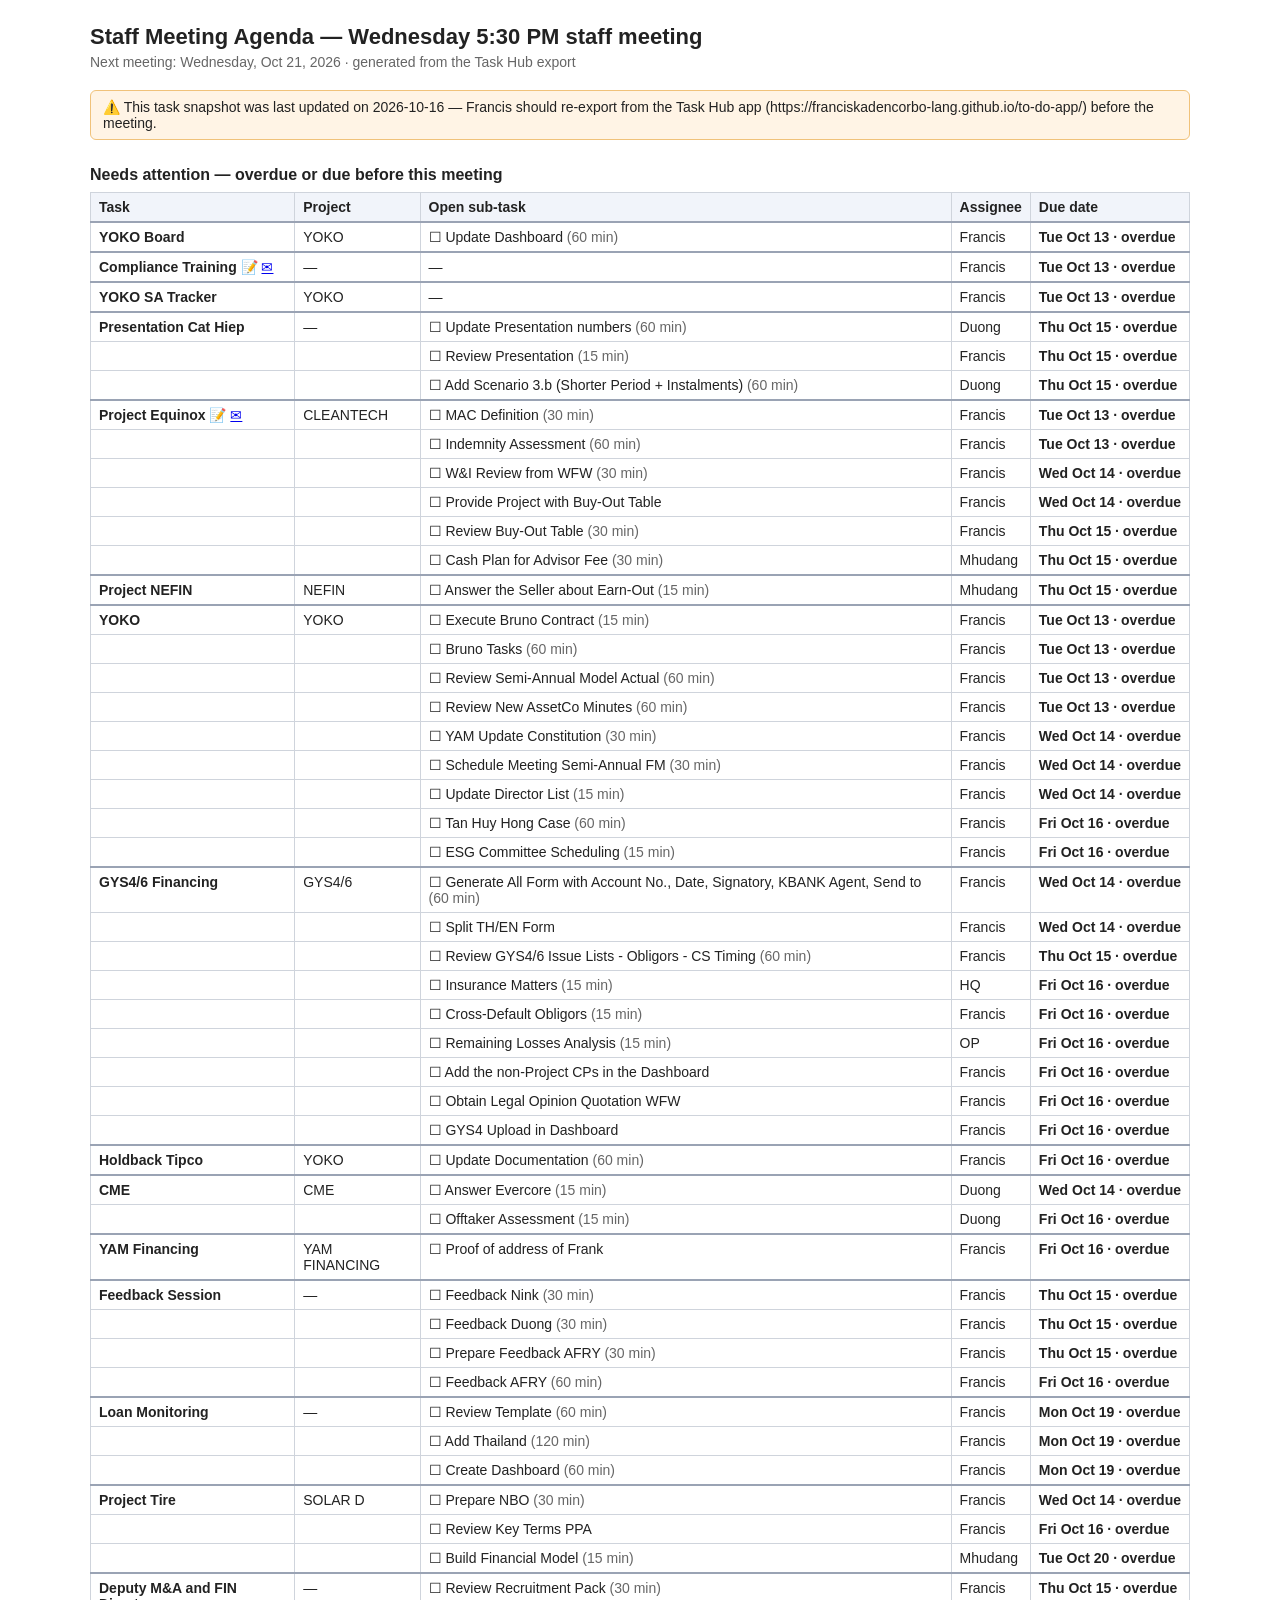
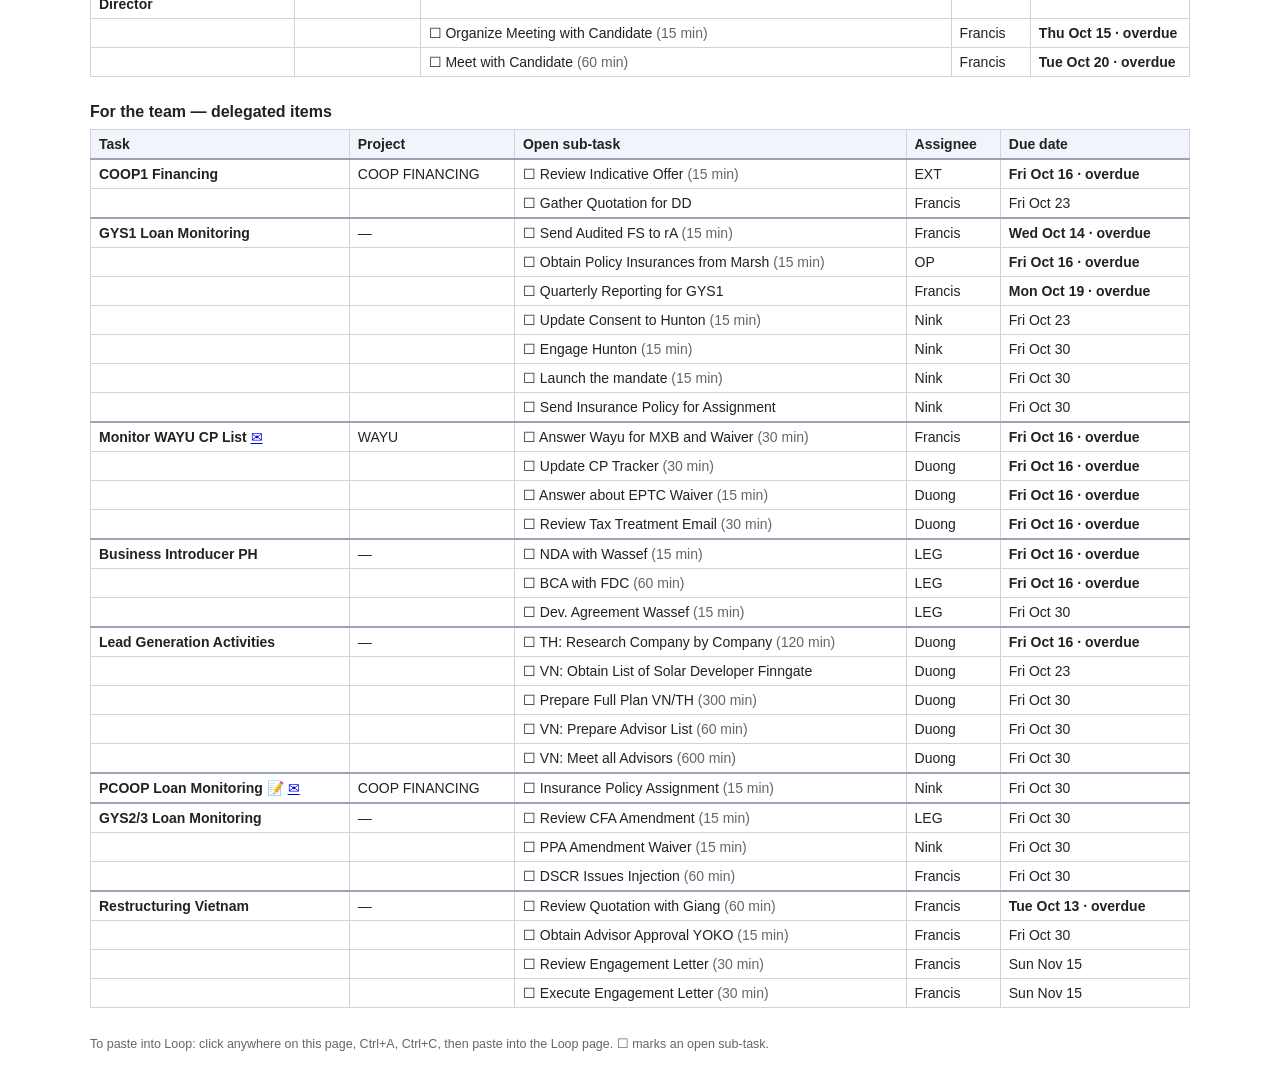
==== commit b4c4ae34: "Agenda for Wednesday 5:30 PM staff meeting - 2026-10-21 Co-Authored-By: Claude Sonnet 5 <noreply@ant" ====
--- a/agenda/latest-agenda.html
+++ b/agenda/latest-agenda.html
@@ -2,7 +2,7 @@
 <html lang="en">
 <head>
 <meta charset="utf-8">
-<title>Staff Meeting Agenda — Monday 5:30 PM staff meeting</title>
+<title>Staff Meeting Agenda — Wednesday 5:30 PM staff meeting</title>
 <style>
   body { font-family: "Segoe UI", -apple-system, Roboto, Helvetica, Arial, sans-serif; font-size: 14px; color: #222; max-width: 1100px; margin: 24px auto; padding: 0 16px; }
   h1 { font-size: 22px; margin: 0 0 4px; }
@@ -19,8 +19,8 @@
 </style>
 </head>
 <body>
-<h1>Staff Meeting Agenda — Monday 5:30 PM staff meeting</h1>
-<p class="meta">Next meeting: Monday, Oct 19, 2026 · generated from the Task Hub export</p>
+<h1>Staff Meeting Agenda — Wednesday 5:30 PM staff meeting</h1>
+<p class="meta">Next meeting: Wednesday, Oct 21, 2026 · generated from the Task Hub export</p>
 <p class="warn">⚠️ This task snapshot was last updated on 2026-10-16 — Francis should re-export from the Task Hub app (https://franciskadencorbo-lang.github.io/to-do-app/) before the meeting.</p>
 
 <h2>Needs attention — overdue or due before this meeting</h2>
@@ -68,9 +68,15 @@
 <tr><td></td><td></td><td>☐ Feedback Duong <span class="mins">(30 min)</span></td><td>Francis</td><td><strong>Thu Oct 15 · overdue</strong></td></tr>
 <tr><td></td><td></td><td>☐ Prepare Feedback AFRY <span class="mins">(30 min)</span></td><td>Francis</td><td><strong>Thu Oct 15 · overdue</strong></td></tr>
 <tr><td></td><td></td><td>☐ Feedback AFRY <span class="mins">(60 min)</span></td><td>Francis</td><td><strong>Fri Oct 16 · overdue</strong></td></tr>
-<tr class="first"><td><strong>Loan Monitoring</strong></td><td>—</td><td>☐ Review Template <span class="mins">(60 min)</span></td><td>Francis</td><td>Mon Oct 19</td></tr>
-<tr><td></td><td></td><td>☐ Add Thailand <span class="mins">(120 min)</span></td><td>Francis</td><td>Mon Oct 19</td></tr>
-<tr><td></td><td></td><td>☐ Create Dashboard <span class="mins">(60 min)</span></td><td>Francis</td><td>Mon Oct 19</td></tr>
+<tr class="first"><td><strong>Loan Monitoring</strong></td><td>—</td><td>☐ Review Template <span class="mins">(60 min)</span></td><td>Francis</td><td><strong>Mon Oct 19 · overdue</strong></td></tr>
+<tr><td></td><td></td><td>☐ Add Thailand <span class="mins">(120 min)</span></td><td>Francis</td><td><strong>Mon Oct 19 · overdue</strong></td></tr>
+<tr><td></td><td></td><td>☐ Create Dashboard <span class="mins">(60 min)</span></td><td>Francis</td><td><strong>Mon Oct 19 · overdue</strong></td></tr>
+<tr class="first"><td><strong>Project Tire</strong></td><td>SOLAR D</td><td>☐ Prepare NBO <span class="mins">(30 min)</span></td><td>Francis</td><td><strong>Wed Oct 14 · overdue</strong></td></tr>
+<tr><td></td><td></td><td>☐ Review Key Terms PPA</td><td>Francis</td><td><strong>Fri Oct 16 · overdue</strong></td></tr>
+<tr><td></td><td></td><td>☐ Build Financial Model <span class="mins">(15 min)</span></td><td>Mhudang</td><td><strong>Tue Oct 20 · overdue</strong></td></tr>
+<tr class="first"><td><strong>Deputy M&amp;A and FIN Director</strong></td><td>—</td><td>☐ Review Recruitment Pack <span class="mins">(30 min)</span></td><td>Francis</td><td><strong>Thu Oct 15 · overdue</strong></td></tr>
+<tr><td></td><td></td><td>☐ Organize Meeting with Candidate <span class="mins">(15 min)</span></td><td>Francis</td><td><strong>Thu Oct 15 · overdue</strong></td></tr>
+<tr><td></td><td></td><td>☐ Meet with Candidate <span class="mins">(60 min)</span></td><td>Francis</td><td><strong>Tue Oct 20 · overdue</strong></td></tr>
   </tbody>
 </table>
 
@@ -80,14 +86,11 @@
     <tr><th>Task</th><th>Project</th><th>Open sub-task</th><th>Assignee</th><th>Due date</th></tr>
   </thead>
   <tbody>
-<tr class="first"><td><strong>Project Tire</strong></td><td>SOLAR D</td><td>☐ Prepare NBO <span class="mins">(30 min)</span></td><td>Francis</td><td><strong>Wed Oct 14 · overdue</strong></td></tr>
-<tr><td></td><td></td><td>☐ Review Key Terms PPA</td><td>Francis</td><td><strong>Fri Oct 16 · overdue</strong></td></tr>
-<tr><td></td><td></td><td>☐ Build Financial Model <span class="mins">(15 min)</span></td><td>Mhudang</td><td>Tue Oct 20</td></tr>
 <tr class="first"><td><strong>COOP1 Financing</strong></td><td>COOP FINANCING</td><td>☐ Review Indicative Offer <span class="mins">(15 min)</span></td><td>EXT</td><td><strong>Fri Oct 16 · overdue</strong></td></tr>
 <tr><td></td><td></td><td>☐ Gather Quotation for DD</td><td>Francis</td><td>Fri Oct 23</td></tr>
 <tr class="first"><td><strong>GYS1 Loan Monitoring</strong></td><td>—</td><td>☐ Send Audited FS to rA <span class="mins">(15 min)</span></td><td>Francis</td><td><strong>Wed Oct 14 · overdue</strong></td></tr>
 <tr><td></td><td></td><td>☐ Obtain Policy Insurances from Marsh <span class="mins">(15 min)</span></td><td>OP</td><td><strong>Fri Oct 16 · overdue</strong></td></tr>
-<tr><td></td><td></td><td>☐ Quarterly Reporting for GYS1</td><td>Francis</td><td>Mon Oct 19</td></tr>
+<tr><td></td><td></td><td>☐ Quarterly Reporting for GYS1</td><td>Francis</td><td><strong>Mon Oct 19 · overdue</strong></td></tr>
 <tr><td></td><td></td><td>☐ Update Consent to Hunton <span class="mins">(15 min)</span></td><td>Nink</td><td>Fri Oct 23</td></tr>
 <tr><td></td><td></td><td>☐ Engage Hunton <span class="mins">(15 min)</span></td><td>Nink</td><td>Fri Oct 30</td></tr>
 <tr><td></td><td></td><td>☐ Launch the mandate <span class="mins">(15 min)</span></td><td>Nink</td><td>Fri Oct 30</td></tr>
@@ -115,18 +118,6 @@
   </tbody>
 </table>
 
-<h2>Status updates — other active work</h2>
-<table>
-  <thead>
-    <tr><th>Task</th><th>Project</th><th>Open sub-task</th><th>Assignee</th><th>Due date</th></tr>
-  </thead>
-  <tbody>
-<tr class="first"><td><strong>Deputy M&amp;A and FIN Director</strong></td><td>—</td><td>☐ Review Recruitment Pack <span class="mins">(30 min)</span></td><td>Francis</td><td><strong>Thu Oct 15 · overdue</strong></td></tr>
-<tr><td></td><td></td><td>☐ Organize Meeting with Candidate <span class="mins">(15 min)</span></td><td>Francis</td><td><strong>Thu Oct 15 · overdue</strong></td></tr>
-<tr><td></td><td></td><td>☐ Meet with Candidate <span class="mins">(60 min)</span></td><td>Francis</td><td>Tue Oct 20</td></tr>
-  </tbody>
-</table>
-
 <p class="howto">To paste into Loop: click anywhere on this page, Ctrl+A, Ctrl+C, then paste into the Loop page. ☐ marks an open sub-task.</p>
 </body>
 </html>
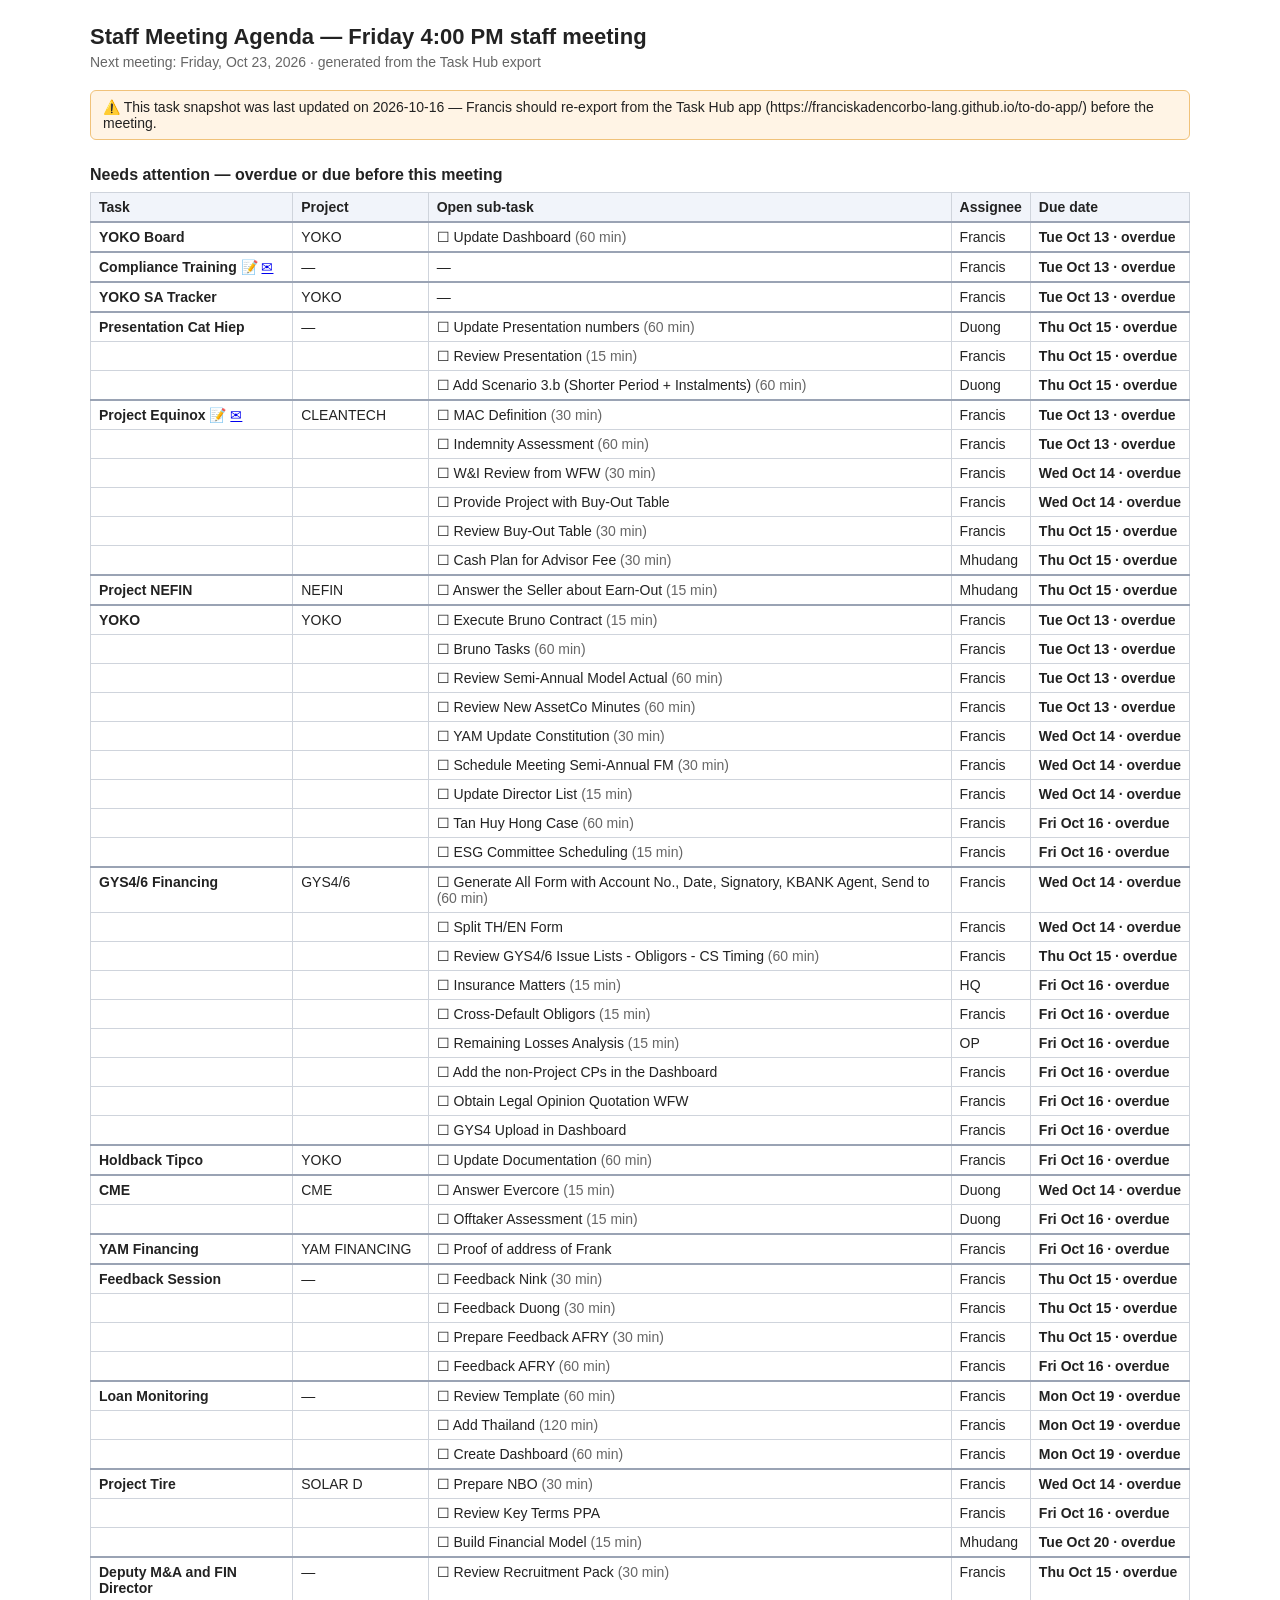
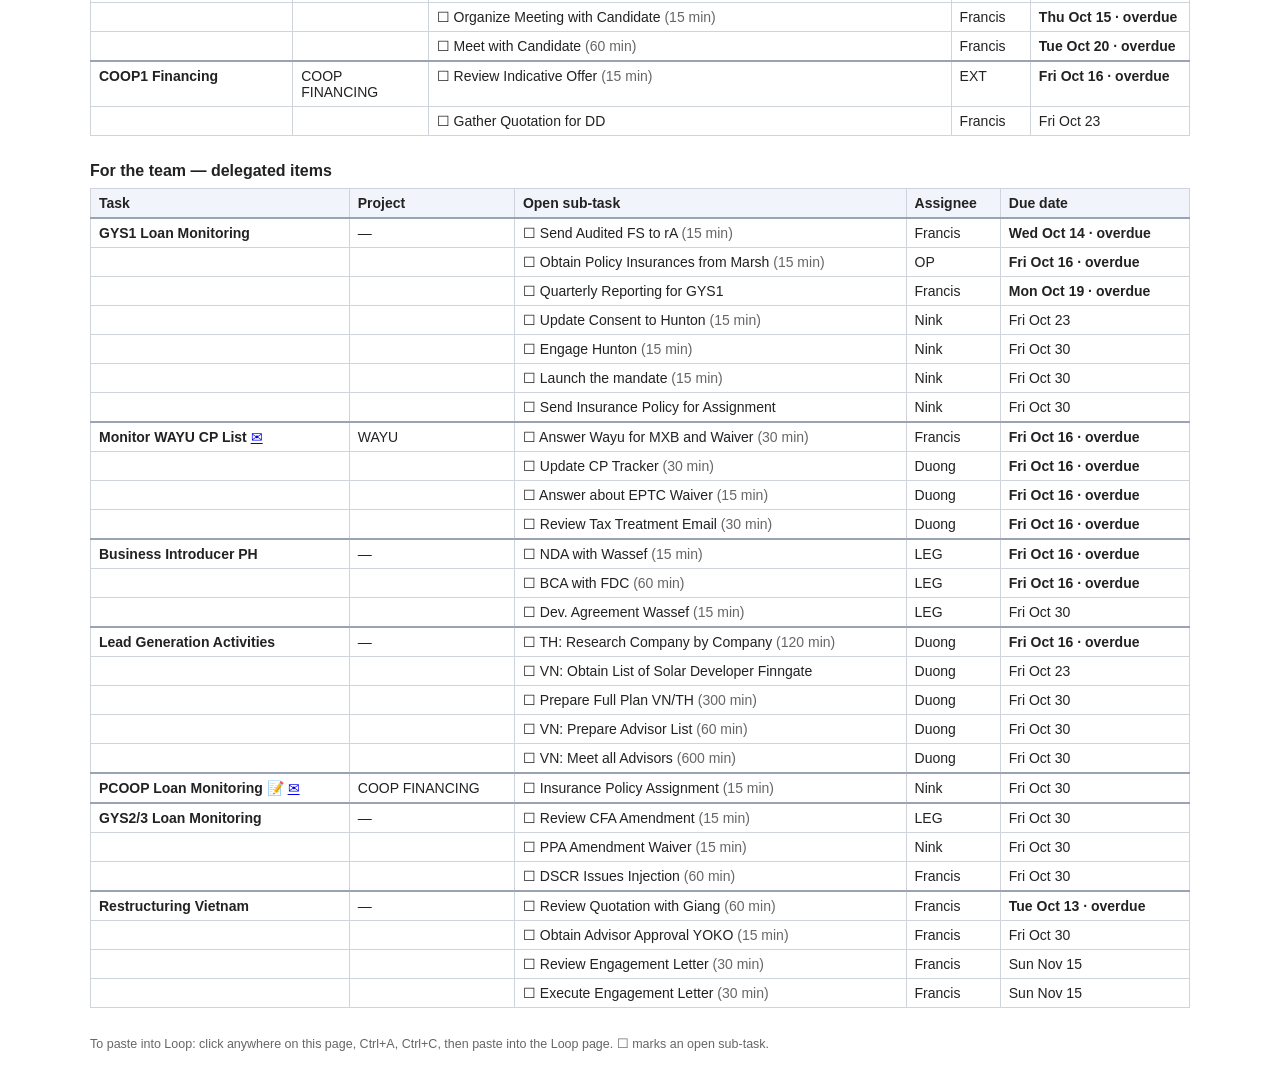
==== commit 207708b3: "Agenda for Friday 4:00 PM staff meeting - 2026-10-23 Co-Authored-By: Claude Sonnet 5 <noreply@anthro" ====
--- a/agenda/latest-agenda.html
+++ b/agenda/latest-agenda.html
@@ -2,7 +2,7 @@
 <html lang="en">
 <head>
 <meta charset="utf-8">
-<title>Staff Meeting Agenda — Wednesday 5:30 PM staff meeting</title>
+<title>Staff Meeting Agenda — Friday 4:00 PM staff meeting</title>
 <style>
   body { font-family: "Segoe UI", -apple-system, Roboto, Helvetica, Arial, sans-serif; font-size: 14px; color: #222; max-width: 1100px; margin: 24px auto; padding: 0 16px; }
   h1 { font-size: 22px; margin: 0 0 4px; }
@@ -19,8 +19,8 @@
 </style>
 </head>
 <body>
-<h1>Staff Meeting Agenda — Wednesday 5:30 PM staff meeting</h1>
-<p class="meta">Next meeting: Wednesday, Oct 21, 2026 · generated from the Task Hub export</p>
+<h1>Staff Meeting Agenda — Friday 4:00 PM staff meeting</h1>
+<p class="meta">Next meeting: Friday, Oct 23, 2026 · generated from the Task Hub export</p>
 <p class="warn">⚠️ This task snapshot was last updated on 2026-10-16 — Francis should re-export from the Task Hub app (https://franciskadencorbo-lang.github.io/to-do-app/) before the meeting.</p>
 
 <h2>Needs attention — overdue or due before this meeting</h2>
@@ -77,6 +77,8 @@
 <tr class="first"><td><strong>Deputy M&amp;A and FIN Director</strong></td><td>—</td><td>☐ Review Recruitment Pack <span class="mins">(30 min)</span></td><td>Francis</td><td><strong>Thu Oct 15 · overdue</strong></td></tr>
 <tr><td></td><td></td><td>☐ Organize Meeting with Candidate <span class="mins">(15 min)</span></td><td>Francis</td><td><strong>Thu Oct 15 · overdue</strong></td></tr>
 <tr><td></td><td></td><td>☐ Meet with Candidate <span class="mins">(60 min)</span></td><td>Francis</td><td><strong>Tue Oct 20 · overdue</strong></td></tr>
+<tr class="first"><td><strong>COOP1 Financing</strong></td><td>COOP FINANCING</td><td>☐ Review Indicative Offer <span class="mins">(15 min)</span></td><td>EXT</td><td><strong>Fri Oct 16 · overdue</strong></td></tr>
+<tr><td></td><td></td><td>☐ Gather Quotation for DD</td><td>Francis</td><td>Fri Oct 23</td></tr>
   </tbody>
 </table>
 
@@ -86,8 +88,6 @@
     <tr><th>Task</th><th>Project</th><th>Open sub-task</th><th>Assignee</th><th>Due date</th></tr>
   </thead>
   <tbody>
-<tr class="first"><td><strong>COOP1 Financing</strong></td><td>COOP FINANCING</td><td>☐ Review Indicative Offer <span class="mins">(15 min)</span></td><td>EXT</td><td><strong>Fri Oct 16 · overdue</strong></td></tr>
-<tr><td></td><td></td><td>☐ Gather Quotation for DD</td><td>Francis</td><td>Fri Oct 23</td></tr>
 <tr class="first"><td><strong>GYS1 Loan Monitoring</strong></td><td>—</td><td>☐ Send Audited FS to rA <span class="mins">(15 min)</span></td><td>Francis</td><td><strong>Wed Oct 14 · overdue</strong></td></tr>
 <tr><td></td><td></td><td>☐ Obtain Policy Insurances from Marsh <span class="mins">(15 min)</span></td><td>OP</td><td><strong>Fri Oct 16 · overdue</strong></td></tr>
 <tr><td></td><td></td><td>☐ Quarterly Reporting for GYS1</td><td>Francis</td><td><strong>Mon Oct 19 · overdue</strong></td></tr>
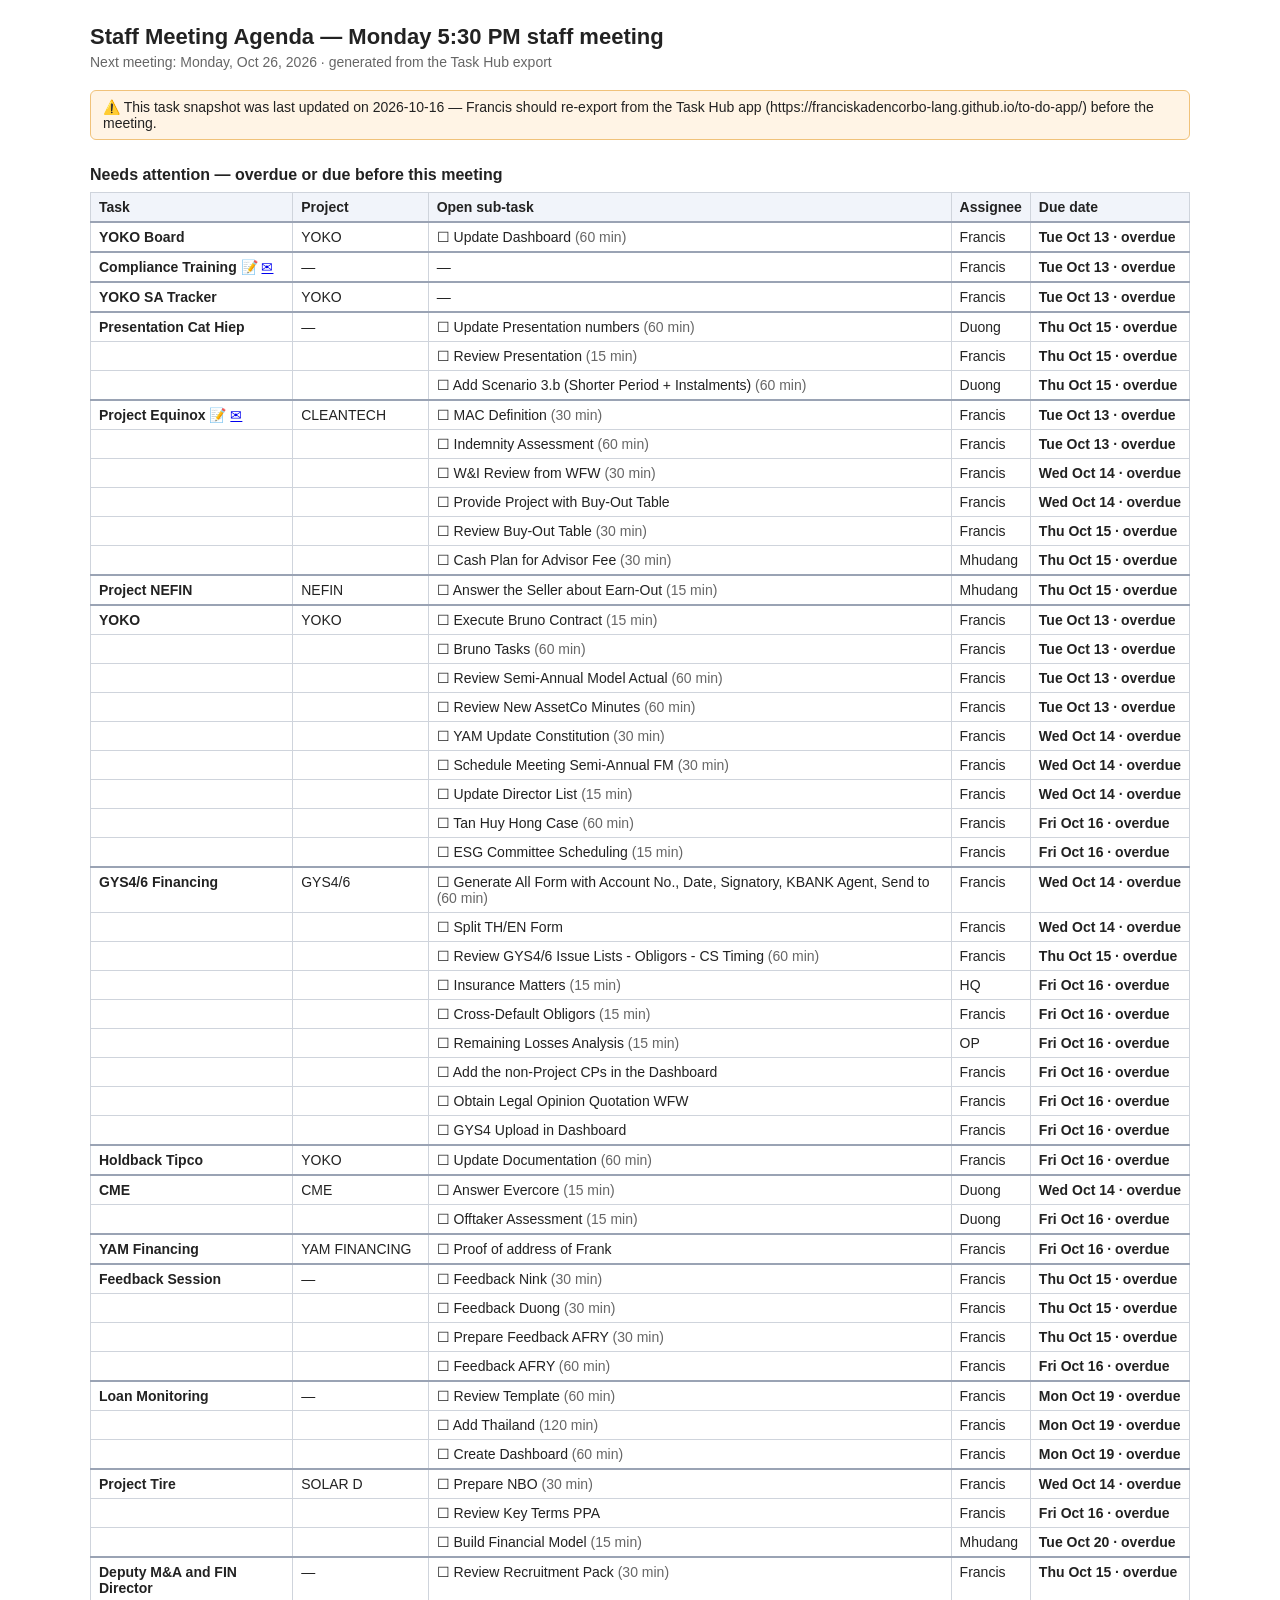
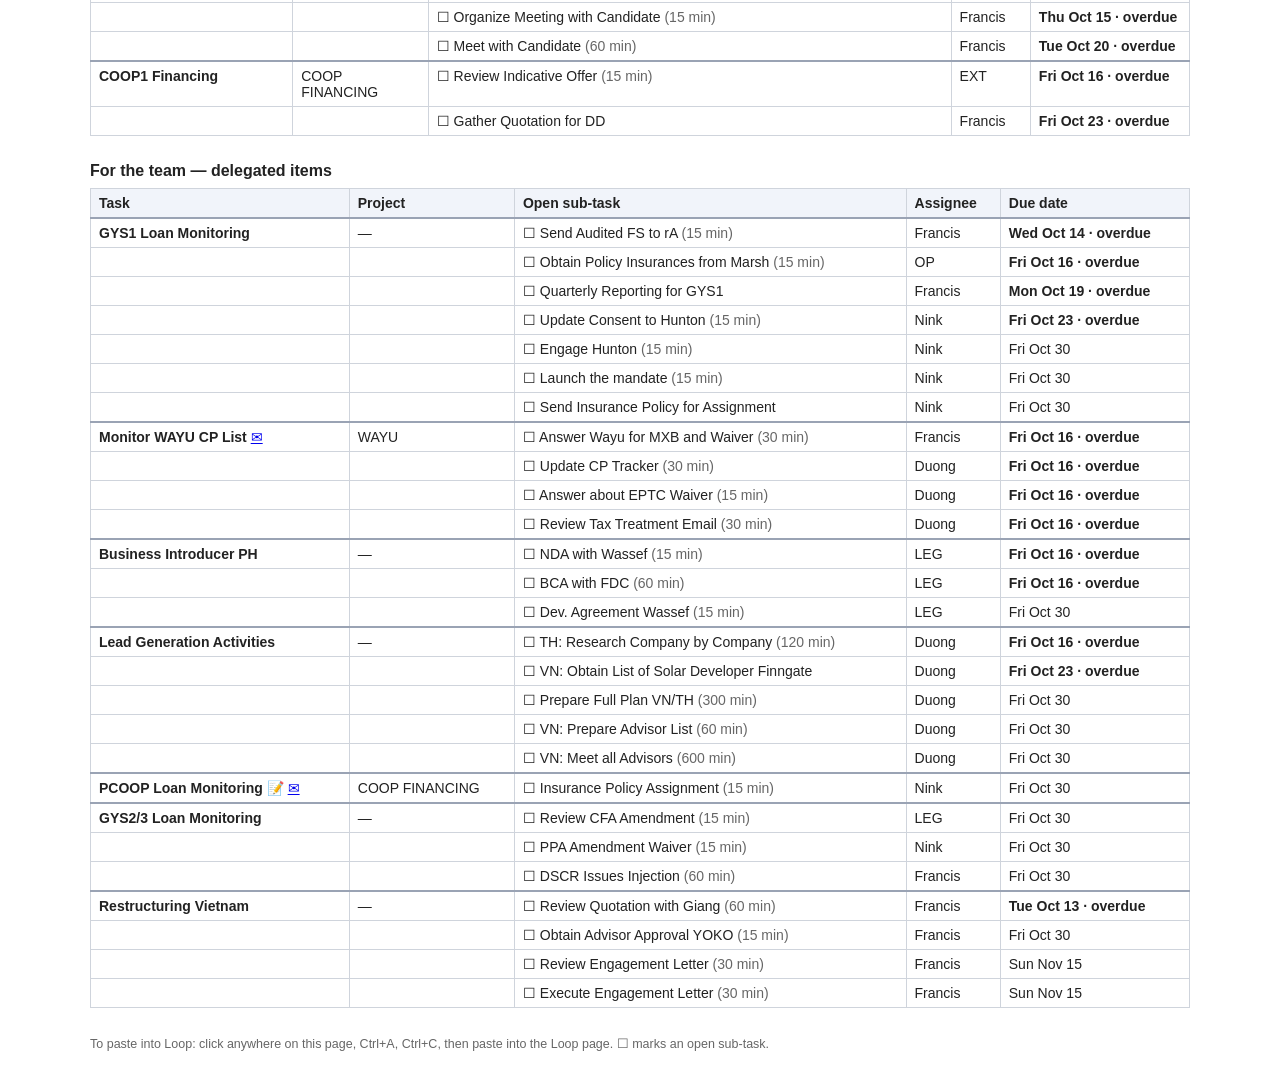
==== commit 62d137ef: "Agenda for Monday 5:30 PM staff meeting - 2026-10-26 Co-Authored-By: Claude Sonnet 5 <noreply@anthro" ====
--- a/agenda/latest-agenda.html
+++ b/agenda/latest-agenda.html
@@ -2,7 +2,7 @@
 <html lang="en">
 <head>
 <meta charset="utf-8">
-<title>Staff Meeting Agenda — Friday 4:00 PM staff meeting</title>
+<title>Staff Meeting Agenda — Monday 5:30 PM staff meeting</title>
 <style>
   body { font-family: "Segoe UI", -apple-system, Roboto, Helvetica, Arial, sans-serif; font-size: 14px; color: #222; max-width: 1100px; margin: 24px auto; padding: 0 16px; }
   h1 { font-size: 22px; margin: 0 0 4px; }
@@ -19,8 +19,8 @@
 </style>
 </head>
 <body>
-<h1>Staff Meeting Agenda — Friday 4:00 PM staff meeting</h1>
-<p class="meta">Next meeting: Friday, Oct 23, 2026 · generated from the Task Hub export</p>
+<h1>Staff Meeting Agenda — Monday 5:30 PM staff meeting</h1>
+<p class="meta">Next meeting: Monday, Oct 26, 2026 · generated from the Task Hub export</p>
 <p class="warn">⚠️ This task snapshot was last updated on 2026-10-16 — Francis should re-export from the Task Hub app (https://franciskadencorbo-lang.github.io/to-do-app/) before the meeting.</p>
 
 <h2>Needs attention — overdue or due before this meeting</h2>
@@ -78,7 +78,7 @@
 <tr><td></td><td></td><td>☐ Organize Meeting with Candidate <span class="mins">(15 min)</span></td><td>Francis</td><td><strong>Thu Oct 15 · overdue</strong></td></tr>
 <tr><td></td><td></td><td>☐ Meet with Candidate <span class="mins">(60 min)</span></td><td>Francis</td><td><strong>Tue Oct 20 · overdue</strong></td></tr>
 <tr class="first"><td><strong>COOP1 Financing</strong></td><td>COOP FINANCING</td><td>☐ Review Indicative Offer <span class="mins">(15 min)</span></td><td>EXT</td><td><strong>Fri Oct 16 · overdue</strong></td></tr>
-<tr><td></td><td></td><td>☐ Gather Quotation for DD</td><td>Francis</td><td>Fri Oct 23</td></tr>
+<tr><td></td><td></td><td>☐ Gather Quotation for DD</td><td>Francis</td><td><strong>Fri Oct 23 · overdue</strong></td></tr>
   </tbody>
 </table>
 
@@ -91,7 +91,7 @@
 <tr class="first"><td><strong>GYS1 Loan Monitoring</strong></td><td>—</td><td>☐ Send Audited FS to rA <span class="mins">(15 min)</span></td><td>Francis</td><td><strong>Wed Oct 14 · overdue</strong></td></tr>
 <tr><td></td><td></td><td>☐ Obtain Policy Insurances from Marsh <span class="mins">(15 min)</span></td><td>OP</td><td><strong>Fri Oct 16 · overdue</strong></td></tr>
 <tr><td></td><td></td><td>☐ Quarterly Reporting for GYS1</td><td>Francis</td><td><strong>Mon Oct 19 · overdue</strong></td></tr>
-<tr><td></td><td></td><td>☐ Update Consent to Hunton <span class="mins">(15 min)</span></td><td>Nink</td><td>Fri Oct 23</td></tr>
+<tr><td></td><td></td><td>☐ Update Consent to Hunton <span class="mins">(15 min)</span></td><td>Nink</td><td><strong>Fri Oct 23 · overdue</strong></td></tr>
 <tr><td></td><td></td><td>☐ Engage Hunton <span class="mins">(15 min)</span></td><td>Nink</td><td>Fri Oct 30</td></tr>
 <tr><td></td><td></td><td>☐ Launch the mandate <span class="mins">(15 min)</span></td><td>Nink</td><td>Fri Oct 30</td></tr>
 <tr><td></td><td></td><td>☐ Send Insurance Policy for Assignment</td><td>Nink</td><td>Fri Oct 30</td></tr>
@@ -103,7 +103,7 @@
 <tr><td></td><td></td><td>☐ BCA with FDC <span class="mins">(60 min)</span></td><td>LEG</td><td><strong>Fri Oct 16 · overdue</strong></td></tr>
 <tr><td></td><td></td><td>☐ Dev. Agreement Wassef <span class="mins">(15 min)</span></td><td>LEG</td><td>Fri Oct 30</td></tr>
 <tr class="first"><td><strong>Lead Generation Activities</strong></td><td>—</td><td>☐ TH: Research Company by Company <span class="mins">(120 min)</span></td><td>Duong</td><td><strong>Fri Oct 16 · overdue</strong></td></tr>
-<tr><td></td><td></td><td>☐ VN: Obtain List of Solar Developer Finngate</td><td>Duong</td><td>Fri Oct 23</td></tr>
+<tr><td></td><td></td><td>☐ VN: Obtain List of Solar Developer Finngate</td><td>Duong</td><td><strong>Fri Oct 23 · overdue</strong></td></tr>
 <tr><td></td><td></td><td>☐ Prepare Full Plan VN/TH <span class="mins">(300 min)</span></td><td>Duong</td><td>Fri Oct 30</td></tr>
 <tr><td></td><td></td><td>☐ VN: Prepare Advisor List <span class="mins">(60 min)</span></td><td>Duong</td><td>Fri Oct 30</td></tr>
 <tr><td></td><td></td><td>☐ VN: Meet all Advisors <span class="mins">(600 min)</span></td><td>Duong</td><td>Fri Oct 30</td></tr>
